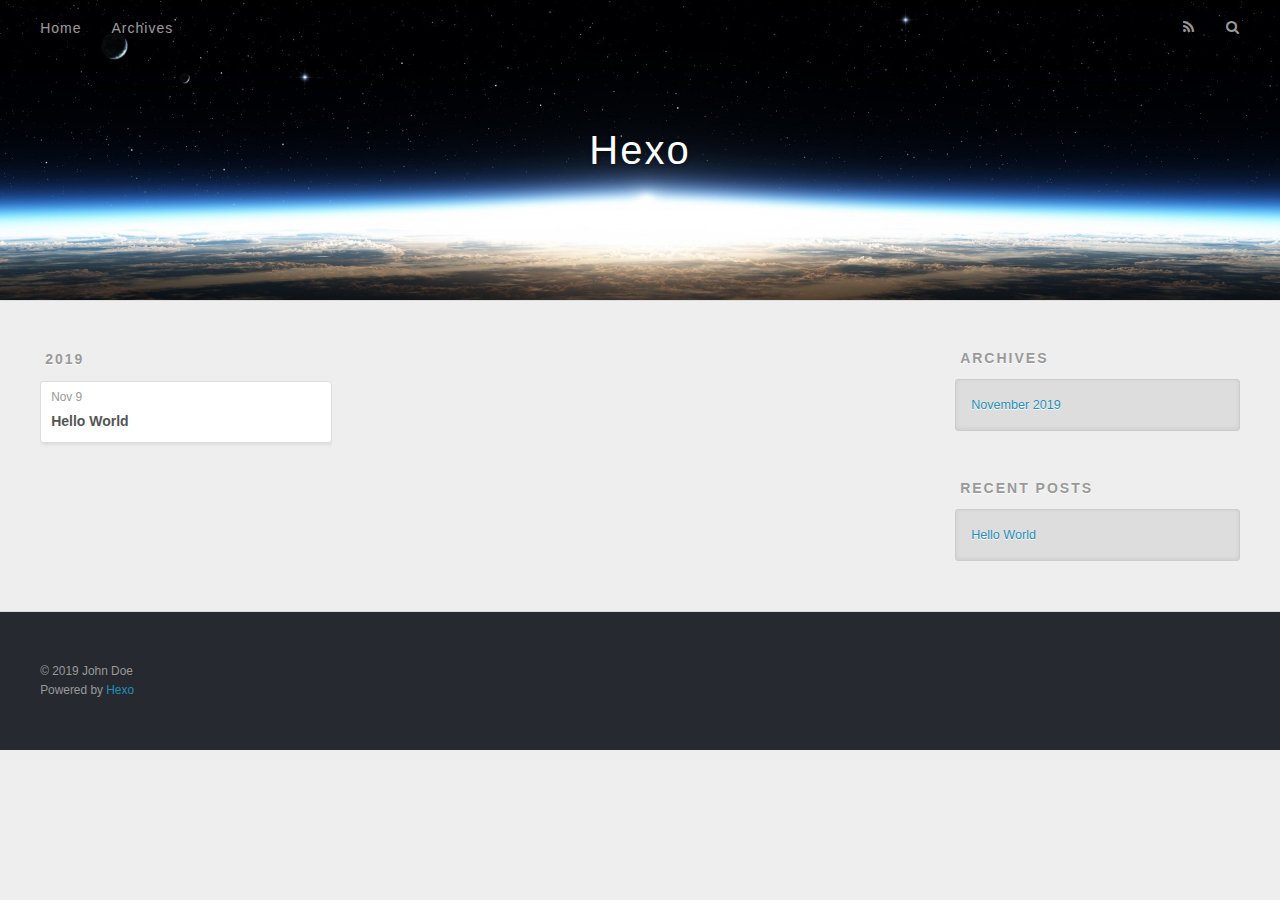
==== archives/index.html @ 05f7bc06 "Site updated: 2019-11-09 18:05:44" ====
<!DOCTYPE html>
<html>
<head>
  <meta charset="utf-8">
  

  
  <title>Archives | Hexo</title>
  <meta name="viewport" content="width=device-width, initial-scale=1, maximum-scale=1">
  <meta property="og:type" content="website">
<meta property="og:title" content="Hexo">
<meta property="og:url" content="http:&#x2F;&#x2F;yoursite.com&#x2F;archives&#x2F;index.html">
<meta property="og:site_name" content="Hexo">
<meta property="og:locale" content="en">
<meta name="twitter:card" content="summary">
  
    <link rel="alternate" href="/atom.xml" title="Hexo" type="application/atom+xml">
  
  
    <link rel="icon" href="/favicon.png">
  
  
    <link href="//fonts.googleapis.com/css?family=Source+Code+Pro" rel="stylesheet" type="text/css">
  
  <link rel="stylesheet" href="/css/style.css">
</head>

<body>
  <div id="container">
    <div id="wrap">
      <header id="header">
  <div id="banner"></div>
  <div id="header-outer" class="outer">
    <div id="header-title" class="inner">
      <h1 id="logo-wrap">
        <a href="/" id="logo">Hexo</a>
      </h1>
      
    </div>
    <div id="header-inner" class="inner">
      <nav id="main-nav">
        <a id="main-nav-toggle" class="nav-icon"></a>
        
          <a class="main-nav-link" href="/">Home</a>
        
          <a class="main-nav-link" href="/archives">Archives</a>
        
      </nav>
      <nav id="sub-nav">
        
          <a id="nav-rss-link" class="nav-icon" href="/atom.xml" title="RSS Feed"></a>
        
        <a id="nav-search-btn" class="nav-icon" title="Search"></a>
      </nav>
      <div id="search-form-wrap">
        <form action="//google.com/search" method="get" accept-charset="UTF-8" class="search-form"><input type="search" name="q" class="search-form-input" placeholder="Search"><button type="submit" class="search-form-submit">&#xF002;</button><input type="hidden" name="sitesearch" value="http://yoursite.com"></form>
      </div>
    </div>
  </div>
</header>
      <div class="outer">
        <section id="main">
  
  
    
    
      
      
      <section class="archives-wrap">
        <div class="archive-year-wrap">
          <a href="/archives/2019" class="archive-year">2019</a>
        </div>
        <div class="archives">
    
    <article class="archive-article archive-type-post">
  <div class="archive-article-inner">
    <header class="archive-article-header">
      <a href="/2019/11/09/hello-world/" class="archive-article-date">
  <time datetime="2019-11-09T09:49:12.282Z" itemprop="datePublished">Nov 9</time>
</a>
      
  
    <h1 itemprop="name">
      <a class="archive-article-title" href="/2019/11/09/hello-world/">Hello World</a>
    </h1>
  

    </header>
  </div>
</article>
  
  
    </div></section>
  


</section>
        
          <aside id="sidebar">
  
    

  
    

  
    
  
    
  <div class="widget-wrap">
    <h3 class="widget-title">Archives</h3>
    <div class="widget">
      <ul class="archive-list"><li class="archive-list-item"><a class="archive-list-link" href="/archives/2019/11/">November 2019</a></li></ul>
    </div>
  </div>


  
    
  <div class="widget-wrap">
    <h3 class="widget-title">Recent Posts</h3>
    <div class="widget">
      <ul>
        
          <li>
            <a href="/2019/11/09/hello-world/">Hello World</a>
          </li>
        
      </ul>
    </div>
  </div>

  
</aside>
        
      </div>
      <footer id="footer">
  
  <div class="outer">
    <div id="footer-info" class="inner">
      &copy; 2019 John Doe<br>
      Powered by <a href="http://hexo.io/" target="_blank">Hexo</a>
    </div>
  </div>
</footer>
    </div>
    <nav id="mobile-nav">
  
    <a href="/" class="mobile-nav-link">Home</a>
  
    <a href="/archives" class="mobile-nav-link">Archives</a>
  
</nav>
    

<script src="//ajax.googleapis.com/ajax/libs/jquery/2.0.3/jquery.min.js"></script>


  <link rel="stylesheet" href="/fancybox/jquery.fancybox.css">
  <script src="/fancybox/jquery.fancybox.pack.js"></script>


<script src="/js/script.js"></script>



  </div>
</body>
</html>
---- css/style.css ----
body {
  width: 100%;
}
body:before,
body:after {
  content: "";
  display: table;
}
body:after {
  clear: both;
}
html,
body,
div,
span,
applet,
object,
iframe,
h1,
h2,
h3,
h4,
h5,
h6,
p,
blockquote,
pre,
a,
abbr,
acronym,
address,
big,
cite,
code,
del,
dfn,
em,
img,
ins,
kbd,
q,
s,
samp,
small,
strike,
strong,
sub,
sup,
tt,
var,
dl,
dt,
dd,
ol,
ul,
li,
fieldset,
form,
label,
legend,
table,
caption,
tbody,
tfoot,
thead,
tr,
th,
td {
  margin: 0;
  padding: 0;
  border: 0;
  outline: 0;
  font-weight: inherit;
  font-style: inherit;
  font-family: inherit;
  font-size: 100%;
  vertical-align: baseline;
}
body {
  line-height: 1;
  color: #000;
  background: #fff;
}
ol,
ul {
  list-style: none;
}
table {
  border-collapse: separate;
  border-spacing: 0;
  vertical-align: middle;
}
caption,
th,
td {
  text-align: left;
  font-weight: normal;
  vertical-align: middle;
}
a img {
  border: none;
}
input,
button {
  margin: 0;
  padding: 0;
}
input::-moz-focus-inner,
button::-moz-focus-inner {
  border: 0;
  padding: 0;
}
@font-face {
  font-family: FontAwesome;
  font-style: normal;
  font-weight: normal;
  src: url("fonts/fontawesome-webfont.eot?v=#4.0.3");
  src: url("fonts/fontawesome-webfont.eot?#iefix&v=#4.0.3") format("embedded-opentype"), url("fonts/fontawesome-webfont.woff?v=#4.0.3") format("woff"), url("fonts/fontawesome-webfont.ttf?v=#4.0.3") format("truetype"), url("fonts/fontawesome-webfont.svg#fontawesomeregular?v=#4.0.3") format("svg");
}
html,
body,
#container {
  height: 100%;
}
body {
  background: #eee;
  font: 14px -apple-system, BlinkMacSystemFont, "Segoe UI", "Roboto", "Oxygen", "Ubuntu", "Cantarell", "Fira Sans", "Droid Sans", "Helvetica Neue", sans-serif;
  -webkit-text-size-adjust: 100%;
}
.outer {
  max-width: 1220px;
  margin: 0 auto;
  padding: 0 20px;
}
.outer:before,
.outer:after {
  content: "";
  display: table;
}
.outer:after {
  clear: both;
}
.inner {
  display: inline;
  float: left;
  width: 98.33333333333333%;
  margin: 0 0.833333333333333%;
}
.left,
.alignleft {
  float: left;
}
.right,
.alignright {
  float: right;
}
.clear {
  clear: both;
}
#container {
  position: relative;
}
.mobile-nav-on {
  overflow: hidden;
}
#wrap {
  height: 100%;
  width: 100%;
  position: absolute;
  top: 0;
  left: 0;
  -webkit-transition: 0.2s ease-out;
  -moz-transition: 0.2s ease-out;
  -ms-transition: 0.2s ease-out;
  transition: 0.2s ease-out;
  z-index: 1;
  background: #eee;
}
.mobile-nav-on #wrap {
  left: 280px;
}
@media screen and (min-width: 768px) {
  #main {
    display: inline;
    float: left;
    width: 73.33333333333333%;
    margin: 0 0.833333333333333%;
  }
}
.article-date,
.article-category-link,
.archive-year,
.widget-title {
  text-decoration: none;
  text-transform: uppercase;
  letter-spacing: 2px;
  color: #999;
  margin-bottom: 1em;
  margin-left: 5px;
  line-height: 1em;
  text-shadow: 0 1px #fff;
  font-weight: bold;
}
.article-inner,
.archive-article-inner {
  background: #fff;
  -webkit-box-shadow: 1px 2px 3px #ddd;
  box-shadow: 1px 2px 3px #ddd;
  border: 1px solid #ddd;
  border-radius: 3px;
}
.article-entry h1,
.widget h1 {
  font-size: 2em;
}
.article-entry h2,
.widget h2 {
  font-size: 1.5em;
}
.article-entry h3,
.widget h3 {
  font-size: 1.3em;
}
.article-entry h4,
.widget h4 {
  font-size: 1.2em;
}
.article-entry h5,
.widget h5 {
  font-size: 1em;
}
.article-entry h6,
.widget h6 {
  font-size: 1em;
  color: #999;
}
.article-entry hr,
.widget hr {
  border: 1px dashed #ddd;
}
.article-entry strong,
.widget strong {
  font-weight: bold;
}
.article-entry em,
.widget em,
.article-entry cite,
.widget cite {
  font-style: italic;
}
.article-entry sup,
.widget sup,
.article-entry sub,
.widget sub {
  font-size: 0.75em;
  line-height: 0;
  position: relative;
  vertical-align: baseline;
}
.article-entry sup,
.widget sup {
  top: -0.5em;
}
.article-entry sub,
.widget sub {
  bottom: -0.2em;
}
.article-entry small,
.widget small {
  font-size: 0.85em;
}
.article-entry acronym,
.widget acronym,
.article-entry abbr,
.widget abbr {
  border-bottom: 1px dotted;
}
.article-entry ul,
.widget ul,
.article-entry ol,
.widget ol,
.article-entry dl,
.widget dl {
  margin: 0 20px;
  line-height: 1.6em;
}
.article-entry ul ul,
.widget ul ul,
.article-entry ol ul,
.widget ol ul,
.article-entry ul ol,
.widget ul ol,
.article-entry ol ol,
.widget ol ol {
  margin-top: 0;
  margin-bottom: 0;
}
.article-entry ul,
.widget ul {
  list-style: disc;
}
.article-entry ol,
.widget ol {
  list-style: decimal;
}
.article-entry dt,
.widget dt {
  font-weight: bold;
}
#header {
  height: 300px;
  position: relative;
  border-bottom: 1px solid #ddd;
}
#header:before,
#header:after {
  content: "";
  position: absolute;
  left: 0;
  right: 0;
  height: 40px;
}
#header:before {
  top: 0;
  background: -webkit-linear-gradient(rgba(0,0,0,0.2), transparent);
  background: -moz-linear-gradient(rgba(0,0,0,0.2), transparent);
  background: -ms-linear-gradient(rgba(0,0,0,0.2), transparent);
  background: linear-gradient(rgba(0,0,0,0.2), transparent);
}
#header:after {
  bottom: 0;
  background: -webkit-linear-gradient(transparent, rgba(0,0,0,0.2));
  background: -moz-linear-gradient(transparent, rgba(0,0,0,0.2));
  background: -ms-linear-gradient(transparent, rgba(0,0,0,0.2));
  background: linear-gradient(transparent, rgba(0,0,0,0.2));
}
#header-outer {
  height: 100%;
  position: relative;
}
#header-inner {
  position: relative;
  overflow: hidden;
}
#banner {
  position: absolute;
  top: 0;
  left: 0;
  width: 100%;
  height: 100%;
  background: url("images/banner.jpg") center #000;
  -webkit-background-size: cover;
  -moz-background-size: cover;
  background-size: cover;
  z-index: -1;
}
#header-title {
  text-align: center;
  height: 40px;
  position: absolute;
  top: 50%;
  left: 0;
  margin-top: -20px;
}
#logo,
#subtitle {
  text-decoration: none;
  color: #fff;
  font-weight: 300;
  text-shadow: 0 1px 4px rgba(0,0,0,0.3);
}
#logo {
  font-size: 40px;
  line-height: 40px;
  letter-spacing: 2px;
}
#subtitle {
  font-size: 16px;
  line-height: 16px;
  letter-spacing: 1px;
}
#subtitle-wrap {
  margin-top: 16px;
}
#main-nav {
  float: left;
  margin-left: -15px;
}
.nav-icon,
.main-nav-link {
  float: left;
  color: #fff;
  opacity: 0.6;
  text-decoration: none;
  text-shadow: 0 1px rgba(0,0,0,0.2);
  -webkit-transition: opacity 0.2s;
  -moz-transition: opacity 0.2s;
  -ms-transition: opacity 0.2s;
  transition: opacity 0.2s;
  display: block;
  padding: 20px 15px;
}
.nav-icon:hover,
.main-nav-link:hover {
  opacity: 1;
}
.nav-icon {
  font-family: FontAwesome;
  text-align: center;
  font-size: 14px;
  width: 14px;
  height: 14px;
  padding: 20px 15px;
  position: relative;
  cursor: pointer;
}
.main-nav-link {
  font-weight: 300;
  letter-spacing: 1px;
}
@media screen and (max-width: 479px) {
  .main-nav-link {
    display: none;
  }
}
#main-nav-toggle {
  display: none;
}
#main-nav-toggle:before {
  content: "\f0c9";
}
@media screen and (max-width: 479px) {
  #main-nav-toggle {
    display: block;
  }
}
#sub-nav {
  float: right;
  margin-right: -15px;
}
#nav-rss-link:before {
  content: "\f09e";
}
#nav-search-btn:before {
  content: "\f002";
}
#search-form-wrap {
  position: absolute;
  top: 15px;
  width: 150px;
  height: 30px;
  right: -150px;
  opacity: 0;
  -webkit-transition: 0.2s ease-out;
  -moz-transition: 0.2s ease-out;
  -ms-transition: 0.2s ease-out;
  transition: 0.2s ease-out;
}
#search-form-wrap.on {
  opacity: 1;
  right: 0;
}
@media screen and (max-width: 479px) {
  #search-form-wrap {
    width: 100%;
    right: -100%;
  }
}
.search-form {
  position: absolute;
  top: 0;
  left: 0;
  right: 0;
  background: #fff;
  padding: 5px 15px;
  border-radius: 15px;
  -webkit-box-shadow: 0 0 10px rgba(0,0,0,0.3);
  box-shadow: 0 0 10px rgba(0,0,0,0.3);
}
.search-form-input {
  border: none;
  background: none;
  color: #555;
  width: 100%;
  font: 13px -apple-system, BlinkMacSystemFont, "Segoe UI", "Roboto", "Oxygen", "Ubuntu", "Cantarell", "Fira Sans", "Droid Sans", "Helvetica Neue", sans-serif;
  outline: none;
}
.search-form-input::-webkit-search-results-decoration,
.search-form-input::-webkit-search-cancel-button {
  -webkit-appearance: none;
}
.search-form-submit {
  position: absolute;
  top: 50%;
  right: 10px;
  margin-top: -7px;
  font: 13px FontAwesome;
  border: none;
  background: none;
  color: #bbb;
  cursor: pointer;
}
.search-form-submit:hover,
.search-form-submit:focus {
  color: #777;
}
.article {
  margin: 50px 0;
}
.article-inner {
  overflow: hidden;
}
.article-meta:before,
.article-meta:after {
  content: "";
  display: table;
}
.article-meta:after {
  clear: both;
}
.article-date {
  float: left;
}
.article-category {
  float: left;
  line-height: 1em;
  color: #ccc;
  text-shadow: 0 1px #fff;
  margin-left: 8px;
}
.article-category:before {
  content: "\2022";
}
.article-category-link {
  margin: 0 12px 1em;
}
.article-header {
  padding: 20px 20px 0;
}
.article-title {
  text-decoration: none;
  font-size: 2em;
  font-weight: bold;
  color: #555;
  line-height: 1.1em;
  -webkit-transition: color 0.2s;
  -moz-transition: color 0.2s;
  -ms-transition: color 0.2s;
  transition: color 0.2s;
}
a.article-title:hover {
  color: #258fb8;
}
.article-entry {
  color: #555;
  padding: 0 20px;
}
.article-entry:before,
.article-entry:after {
  content: "";
  display: table;
}
.article-entry:after {
  clear: both;
}
.article-entry p,
.article-entry table {
  line-height: 1.6em;
  margin: 1.6em 0;
}
.article-entry h1,
.article-entry h2,
.article-entry h3,
.article-entry h4,
.article-entry h5,
.article-entry h6 {
  font-weight: bold;
}
.article-entry h1,
.article-entry h2,
.article-entry h3,
.article-entry h4,
.article-entry h5,
.article-entry h6 {
  line-height: 1.1em;
  margin: 1.1em 0;
}
.article-entry a {
  color: #258fb8;
  text-decoration: none;
}
.article-entry a:hover {
  text-decoration: underline;
}
.article-entry ul,
.article-entry ol,
.article-entry dl {
  margin-top: 1.6em;
  margin-bottom: 1.6em;
}
.article-entry img,
.article-entry video {
  max-width: 100%;
  height: auto;
  display: block;
  margin: auto;
}
.article-entry iframe {
  border: none;
}
.article-entry table {
  width: 100%;
  border-collapse: collapse;
  border-spacing: 0;
}
.article-entry th {
  font-weight: bold;
  border-bottom: 3px solid #ddd;
  padding-bottom: 0.5em;
}
.article-entry td {
  border-bottom: 1px solid #ddd;
  padding: 10px 0;
}
.article-entry blockquote {
  font-family: Georgia, "Times New Roman", serif;
  font-size: 1.4em;
  margin: 1.6em 20px;
  text-align: center;
}
.article-entry blockquote footer {
  font-size: 14px;
  margin: 1.6em 0;
  font-family: -apple-system, BlinkMacSystemFont, "Segoe UI", "Roboto", "Oxygen", "Ubuntu", "Cantarell", "Fira Sans", "Droid Sans", "Helvetica Neue", sans-serif;
}
.article-entry blockquote footer cite:before {
  content: "—";
  padding: 0 0.5em;
}
.article-entry .pullquote {
  text-align: left;
  width: 45%;
  margin: 0;
}
.article-entry .pullquote.left {
  margin-left: 0.5em;
  margin-right: 1em;
}
.article-entry .pullquote.right {
  margin-right: 0.5em;
  margin-left: 1em;
}
.article-entry .caption {
  color: #999;
  display: block;
  font-size: 0.9em;
  margin-top: 0.5em;
  position: relative;
  text-align: center;
}
.article-entry .video-container {
  position: relative;
  padding-top: 56.25%;
  height: 0;
  overflow: hidden;
}
.article-entry .video-container iframe,
.article-entry .video-container object,
.article-entry .video-container embed {
  position: absolute;
  top: 0;
  left: 0;
  width: 100%;
  height: 100%;
  margin-top: 0;
}
.article-more-link a {
  display: inline-block;
  line-height: 1em;
  padding: 6px 15px;
  border-radius: 15px;
  background: #eee;
  color: #999;
  text-shadow: 0 1px #fff;
  text-decoration: none;
}
.article-more-link a:hover {
  background: #258fb8;
  color: #fff;
  text-decoration: none;
  text-shadow: 0 1px #1e7293;
}
.article-footer {
  font-size: 0.85em;
  line-height: 1.6em;
  border-top: 1px solid #ddd;
  padding-top: 1.6em;
  margin: 0 20px 20px;
}
.article-footer:before,
.article-footer:after {
  content: "";
  display: table;
}
.article-footer:after {
  clear: both;
}
.article-footer a {
  color: #999;
  text-decoration: none;
}
.article-footer a:hover {
  color: #555;
}
.article-tag-list-item {
  float: left;
  margin-right: 10px;
}
.article-tag-list-link:before {
  content: "#";
}
.article-comment-link {
  float: right;
}
.article-comment-link:before {
  content: "\f075";
  font-family: FontAwesome;
  padding-right: 8px;
}
.article-share-link {
  cursor: pointer;
  float: right;
  margin-left: 20px;
}
.article-share-link:before {
  content: "\f064";
  font-family: FontAwesome;
  padding-right: 6px;
}
#article-nav {
  position: relative;
}
#article-nav:before,
#article-nav:after {
  content: "";
  display: table;
}
#article-nav:after {
  clear: both;
}
@media screen and (min-width: 768px) {
  #article-nav {
    margin: 50px 0;
  }
  #article-nav:before {
    width: 8px;
    height: 8px;
    position: absolute;
    top: 50%;
    left: 50%;
    margin-top: -4px;
    margin-left: -4px;
    content: "";
    border-radius: 50%;
    background: #ddd;
    -webkit-box-shadow: 0 1px 2px #fff;
    box-shadow: 0 1px 2px #fff;
  }
}
.article-nav-link-wrap {
  text-decoration: none;
  text-shadow: 0 1px #fff;
  color: #999;
  -webkit-box-sizing: border-box;
  -moz-box-sizing: border-box;
  box-sizing: border-box;
  margin-top: 50px;
  text-align: center;
  display: block;
}
.article-nav-link-wrap:hover {
  color: #555;
}
@media screen and (min-width: 768px) {
  .article-nav-link-wrap {
    width: 50%;
    margin-top: 0;
  }
}
@media screen and (min-width: 768px) {
  #article-nav-newer {
    float: left;
    text-align: right;
    padding-right: 20px;
  }
}
@media screen and (min-width: 768px) {
  #article-nav-older {
    float: right;
    text-align: left;
    padding-left: 20px;
  }
}
.article-nav-caption {
  text-transform: uppercase;
  letter-spacing: 2px;
  color: #ddd;
  line-height: 1em;
  font-weight: bold;
}
#article-nav-newer .article-nav-caption {
  margin-right: -2px;
}
.article-nav-title {
  font-size: 0.85em;
  line-height: 1.6em;
  margin-top: 0.5em;
}
.article-share-box {
  position: absolute;
  display: none;
  background: #fff;
  -webkit-box-shadow: 1px 2px 10px rgba(0,0,0,0.2);
  box-shadow: 1px 2px 10px rgba(0,0,0,0.2);
  border-radius: 3px;
  margin-left: -145px;
  overflow: hidden;
  z-index: 1;
}
.article-share-box.on {
  display: block;
}
.article-share-input {
  width: 100%;
  background: none;
  -webkit-box-sizing: border-box;
  -moz-box-sizing: border-box;
  box-sizing: border-box;
  font: 14px -apple-system, BlinkMacSystemFont, "Segoe UI", "Roboto", "Oxygen", "Ubuntu", "Cantarell", "Fira Sans", "Droid Sans", "Helvetica Neue", sans-serif;
  padding: 0 15px;
  color: #555;
  outline: none;
  border: 1px solid #ddd;
  border-radius: 3px 3px 0 0;
  height: 36px;
  line-height: 36px;
}
.article-share-links {
  background: #eee;
}
.article-share-links:before,
.article-share-links:after {
  content: "";
  display: table;
}
.article-share-links:after {
  clear: both;
}
.article-share-twitter,
.article-share-facebook,
.article-share-pinterest,
.article-share-google {
  width: 50px;
  height: 36px;
  display: block;
  float: left;
  position: relative;
  color: #999;
  text-shadow: 0 1px #fff;
}
.article-share-twitter:before,
.article-share-facebook:before,
.article-share-pinterest:before,
.article-share-google:before {
  font-size: 20px;
  font-family: FontAwesome;
  width: 20px;
  height: 20px;
  position: absolute;
  top: 50%;
  left: 50%;
  margin-top: -10px;
  margin-left: -10px;
  text-align: center;
}
.article-share-twitter:hover,
.article-share-facebook:hover,
.article-share-pinterest:hover,
.article-share-google:hover {
  color: #fff;
}
.article-share-twitter:before {
  content: "\f099";
}
.article-share-twitter:hover {
  background: #00aced;
  text-shadow: 0 1px #008abe;
}
.article-share-facebook:before {
  content: "\f09a";
}
.article-share-facebook:hover {
  background: #3b5998;
  text-shadow: 0 1px #2f477a;
}
.article-share-pinterest:before {
  content: "\f0d2";
}
.article-share-pinterest:hover {
  background: #cb2027;
  text-shadow: 0 1px #a21a1f;
}
.article-share-google:before {
  content: "\f0d5";
}
.article-share-google:hover {
  background: #dd4b39;
  text-shadow: 0 1px #be3221;
}
.article-gallery {
  background: #000;
  position: relative;
}
.article-gallery-photos {
  position: relative;
  overflow: hidden;
}
.article-gallery-img {
  display: none;
  max-width: 100%;
}
.article-gallery-img:first-child {
  display: block;
}
.article-gallery-img.loaded {
  position: absolute;
  display: block;
}
.article-gallery-img img {
  display: block;
  max-width: 100%;
  margin: 0 auto;
}
#comments {
  background: #fff;
  -webkit-box-shadow: 1px 2px 3px #ddd;
  box-shadow: 1px 2px 3px #ddd;
  padding: 20px;
  border: 1px solid #ddd;
  border-radius: 3px;
  margin: 50px 0;
}
#comments a {
  color: #258fb8;
}
.archives-wrap {
  margin: 50px 0;
}
.archives:before,
.archives:after {
  content: "";
  display: table;
}
.archives:after {
  clear: both;
}
.archive-year-wrap {
  margin-bottom: 1em;
}
.archives {
  -webkit-column-gap: 10px;
  -moz-column-gap: 10px;
  column-gap: 10px;
}
@media screen and (min-width: 480px) and (max-width: 767px) {
  .archives {
    -webkit-column-count: 2;
    -moz-column-count: 2;
    column-count: 2;
  }
}
@media screen and (min-width: 768px) {
  .archives {
    -webkit-column-count: 3;
    -moz-column-count: 3;
    column-count: 3;
  }
}
.archive-article {
  -webkit-column-break-inside: avoid;
  page-break-inside: avoid;
  overflow: hidden;
  break-inside: avoid-column;
}
.archive-article-inner {
  padding: 10px;
  margin-bottom: 15px;
}
.archive-article-title {
  text-decoration: none;
  font-weight: bold;
  color: #555;
  -webkit-transition: color 0.2s;
  -moz-transition: color 0.2s;
  -ms-transition: color 0.2s;
  transition: color 0.2s;
  line-height: 1.6em;
}
.archive-article-title:hover {
  color: #258fb8;
}
.archive-article-footer {
  margin-top: 1em;
}
.archive-article-date {
  color: #999;
  text-decoration: none;
  font-size: 0.85em;
  line-height: 1em;
  margin-bottom: 0.5em;
  display: block;
}
#page-nav {
  margin: 50px auto;
  background: #fff;
  -webkit-box-shadow: 1px 2px 3px #ddd;
  box-shadow: 1px 2px 3px #ddd;
  border: 1px solid #ddd;
  border-radius: 3px;
  text-align: center;
  color: #999;
  overflow: hidden;
}
#page-nav:before,
#page-nav:after {
  content: "";
  display: table;
}
#page-nav:after {
  clear: both;
}
#page-nav a,
#page-nav span {
  padding: 10px 20px;
  line-height: 1;
  height: 2ex;
}
#page-nav a {
  color: #999;
  text-decoration: none;
}
#page-nav a:hover {
  background: #999;
  color: #fff;
}
#page-nav .prev {
  float: left;
}
#page-nav .next {
  float: right;
}
#page-nav .page-number {
  display: inline-block;
}
@media screen and (max-width: 479px) {
  #page-nav .page-number {
    display: none;
  }
}
#page-nav .current {
  color: #555;
  font-weight: bold;
}
#page-nav .space {
  color: #ddd;
}
#footer {
  background: #262a30;
  padding: 50px 0;
  border-top: 1px solid #ddd;
  color: #999;
}
#footer a {
  color: #258fb8;
  text-decoration: none;
}
#footer a:hover {
  text-decoration: underline;
}
#footer-info {
  line-height: 1.6em;
  font-size: 0.85em;
}
.article-entry pre,
.article-entry .highlight {
  background: #2d2d2d;
  margin: 0 -20px;
  padding: 15px 20px;
  border-style: solid;
  border-color: #ddd;
  border-width: 1px 0;
  overflow: auto;
  color: #ccc;
  line-height: 22.400000000000002px;
}
.article-entry .highlight .gutter pre,
.article-entry .gist .gist-file .gist-data .line-numbers {
  color: #666;
  font-size: 0.85em;
}
.article-entry pre,
.article-entry code {
  font-family: "Source Code Pro", Consolas, Monaco, Menlo, Consolas, monospace;
}
.article-entry code {
  background: #eee;
  text-shadow: 0 1px #fff;
  padding: 0 0.3em;
}
.article-entry pre code {
  background: none;
  text-shadow: none;
  padding: 0;
}
.article-entry .highlight pre {
  border: none;
  margin: 0;
  padding: 0;
}
.article-entry .highlight table {
  margin: 0;
  width: auto;
}
.article-entry .highlight td {
  border: none;
  padding: 0;
}
.article-entry .highlight figcaption {
  font-size: 0.85em;
  color: #999;
  line-height: 1em;
  margin-bottom: 1em;
}
.article-entry .highlight figcaption:before,
.article-entry .highlight figcaption:after {
  content: "";
  display: table;
}
.article-entry .highlight figcaption:after {
  clear: both;
}
.article-entry .highlight figcaption a {
  float: right;
}
.article-entry .highlight .gutter pre {
  text-align: right;
  padding-right: 20px;
}
.article-entry .highlight .line {
  height: 22.400000000000002px;
}
.article-entry .highlight .line.marked {
  background: #515151;
}
.article-entry .gist {
  margin: 0 -20px;
  border-style: solid;
  border-color: #ddd;
  border-width: 1px 0;
  background: #2d2d2d;
  padding: 15px 20px 15px 0;
}
.article-entry .gist .gist-file {
  border: none;
  font-family: "Source Code Pro", Consolas, Monaco, Menlo, Consolas, monospace;
  margin: 0;
}
.article-entry .gist .gist-file .gist-data {
  background: none;
  border: none;
}
.article-entry .gist .gist-file .gist-data .line-numbers {
  background: none;
  border: none;
  padding: 0 20px 0 0;
}
.article-entry .gist .gist-file .gist-data .line-data {
  padding: 0 !important;
}
.article-entry .gist .gist-file .highlight {
  margin: 0;
  padding: 0;
  border: none;
}
.article-entry .gist .gist-file .gist-meta {
  background: #2d2d2d;
  color: #999;
  font: 0.85em -apple-system, BlinkMacSystemFont, "Segoe UI", "Roboto", "Oxygen", "Ubuntu", "Cantarell", "Fira Sans", "Droid Sans", "Helvetica Neue", sans-serif;
  text-shadow: 0 0;
  padding: 0;
  margin-top: 1em;
  margin-left: 20px;
}
.article-entry .gist .gist-file .gist-meta a {
  color: #258fb8;
  font-weight: normal;
}
.article-entry .gist .gist-file .gist-meta a:hover {
  text-decoration: underline;
}
pre .comment,
pre .title {
  color: #999;
}
pre .variable,
pre .attribute,
pre .tag,
pre .regexp,
pre .ruby .constant,
pre .xml .tag .title,
pre .xml .pi,
pre .xml .doctype,
pre .html .doctype,
pre .css .id,
pre .css .class,
pre .css .pseudo {
  color: #f2777a;
}
pre .number,
pre .preprocessor,
pre .built_in,
pre .literal,
pre .params,
pre .constant {
  color: #f99157;
}
pre .class,
pre .ruby .class .title,
pre .css .rules .attribute {
  color: #9c9;
}
pre .string,
pre .value,
pre .inheritance,
pre .header,
pre .ruby .symbol,
pre .xml .cdata {
  color: #9c9;
}
pre .css .hexcolor {
  color: #6cc;
}
pre .function,
pre .python .decorator,
pre .python .title,
pre .ruby .function .title,
pre .ruby .title .keyword,
pre .perl .sub,
pre .javascript .title,
pre .coffeescript .title {
  color: #69c;
}
pre .keyword,
pre .javascript .function {
  color: #c9c;
}
@media screen and (max-width: 479px) {
  #mobile-nav {
    position: absolute;
    top: 0;
    left: 0;
    width: 280px;
    height: 100%;
    background: #191919;
    border-right: 1px solid #fff;
  }
}
@media screen and (max-width: 479px) {
  .mobile-nav-link {
    display: block;
    color: #999;
    text-decoration: none;
    padding: 15px 20px;
    font-weight: bold;
  }
  .mobile-nav-link:hover {
    color: #fff;
  }
}
@media screen and (min-width: 768px) {
  #sidebar {
    display: inline;
    float: left;
    width: 23.333333333333332%;
    margin: 0 0.833333333333333%;
  }
}
.widget-wrap {
  margin: 50px 0;
}
.widget {
  color: #777;
  text-shadow: 0 1px #fff;
  background: #ddd;
  -webkit-box-shadow: 0 -1px 4px #ccc inset;
  box-shadow: 0 -1px 4px #ccc inset;
  border: 1px solid #ccc;
  padding: 15px;
  border-radius: 3px;
}
.widget a {
  color: #258fb8;
  text-decoration: none;
}
.widget a:hover {
  text-decoration: underline;
}
.widget ul ul,
.widget ol ul,
.widget dl ul,
.widget ul ol,
.widget ol ol,
.widget dl ol,
.widget ul dl,
.widget ol dl,
.widget dl dl {
  margin-left: 15px;
  list-style: disc;
}
.widget {
  line-height: 1.6em;
  word-wrap: break-word;
  font-size: 0.9em;
}
.widget ul,
.widget ol {
  list-style: none;
  margin: 0;
}
.widget ul ul,
.widget ol ul,
.widget ul ol,
.widget ol ol {
  margin: 0 20px;
}
.widget ul ul,
.widget ol ul {
  list-style: disc;
}
.widget ul ol,
.widget ol ol {
  list-style: decimal;
}
.category-list-count,
.tag-list-count,
.archive-list-count {
  padding-left: 5px;
  color: #999;
  font-size: 0.85em;
}
.category-list-count:before,
.tag-list-count:before,
.archive-list-count:before {
  content: "(";
}
.category-list-count:after,
.tag-list-count:after,
.archive-list-count:after {
  content: ")";
}
.tagcloud a {
  margin-right: 5px;
  display: inline-block;
}
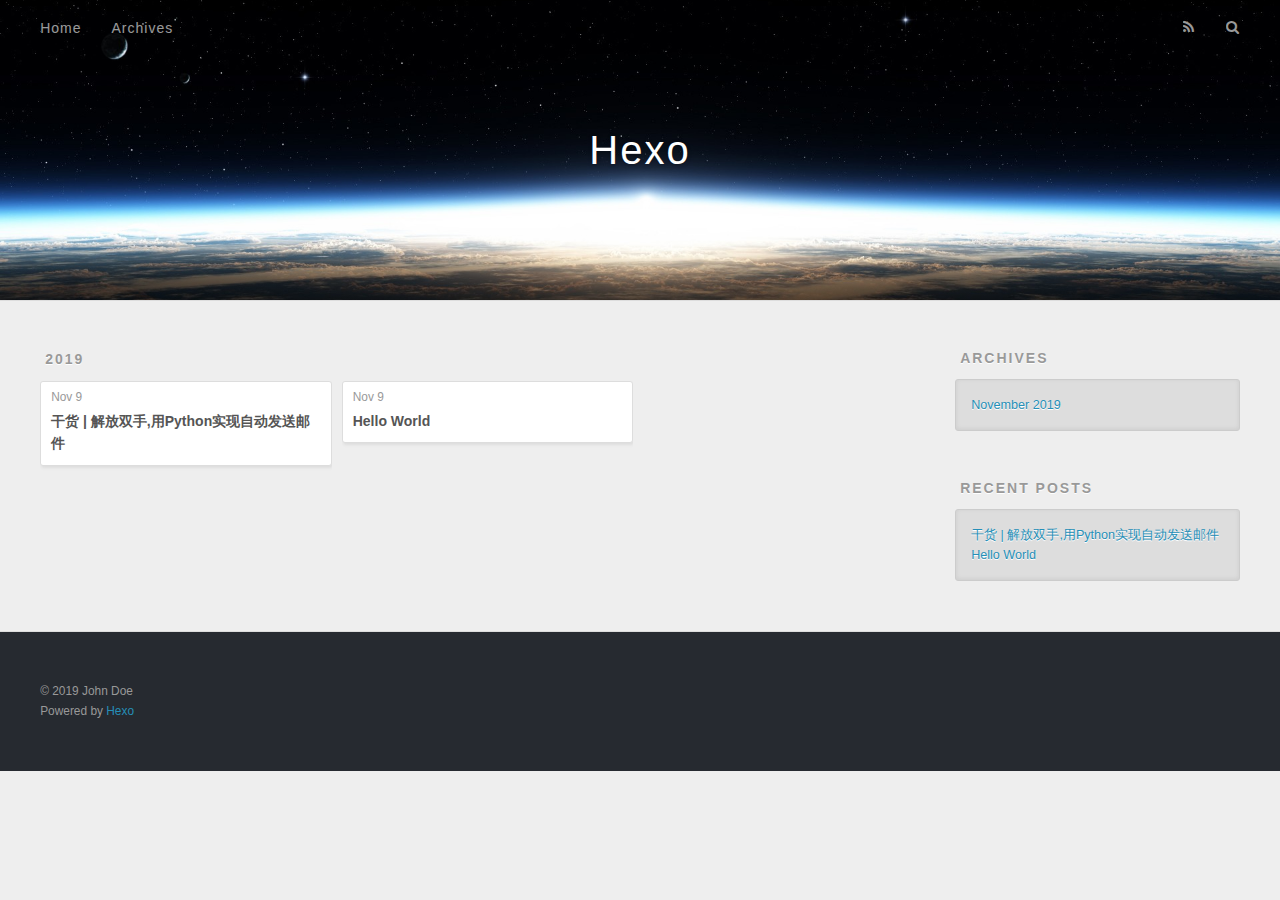
==== commit 3612f137: "Site updated: 2019-11-09 18:08:20" ====
--- a/archives/index.html
+++ b/archives/index.html
@@ -75,6 +75,25 @@
     <article class="archive-article archive-type-post">
   <div class="archive-article-inner">
     <header class="archive-article-header">
+      <a href="/2019/11/09/%E5%B9%B2%E8%B4%A7-%E8%A7%A3%E6%94%BE%E5%8F%8C%E6%89%8B-%E7%94%A8Python%E5%AE%9E%E7%8E%B0%E8%87%AA%E5%8A%A8%E5%8F%91%E9%80%81%E9%82%AE%E4%BB%B6/" class="archive-article-date">
+  <time datetime="2019-11-09T10:07:30.000Z" itemprop="datePublished">Nov 9</time>
+</a>
+      
+  
+    <h1 itemprop="name">
+      <a class="archive-article-title" href="/2019/11/09/%E5%B9%B2%E8%B4%A7-%E8%A7%A3%E6%94%BE%E5%8F%8C%E6%89%8B-%E7%94%A8Python%E5%AE%9E%E7%8E%B0%E8%87%AA%E5%8A%A8%E5%8F%91%E9%80%81%E9%82%AE%E4%BB%B6/">干货 | 解放双手,用Python实现自动发送邮件</a>
+    </h1>
+  
+
+    </header>
+  </div>
+</article>
+  
+    
+    
+    <article class="archive-article archive-type-post">
+  <div class="archive-article-inner">
+    <header class="archive-article-header">
       <a href="/2019/11/09/hello-world/" class="archive-article-date">
   <time datetime="2019-11-09T09:49:12.282Z" itemprop="datePublished">Nov 9</time>
 </a>
@@ -123,6 +142,10 @@
       <ul>
         
           <li>
+            <a href="/2019/11/09/%E5%B9%B2%E8%B4%A7-%E8%A7%A3%E6%94%BE%E5%8F%8C%E6%89%8B-%E7%94%A8Python%E5%AE%9E%E7%8E%B0%E8%87%AA%E5%8A%A8%E5%8F%91%E9%80%81%E9%82%AE%E4%BB%B6/">干货 | 解放双手,用Python实现自动发送邮件</a>
+          </li>
+        
+          <li>
             <a href="/2019/11/09/hello-world/">Hello World</a>
           </li>
         
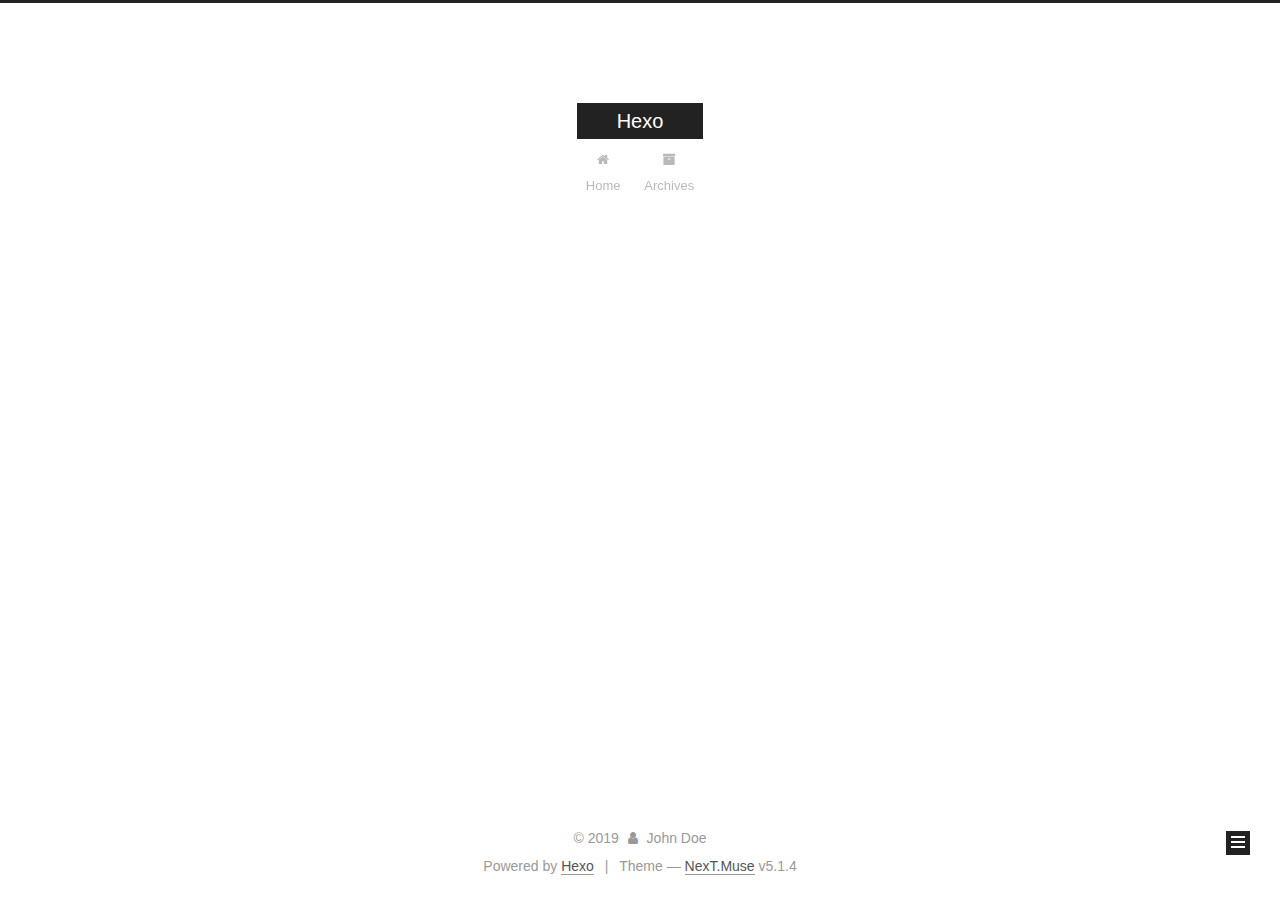
==== commit 31c291f6: "Site updated: 2019-11-09 18:18:52" ====
--- a/archives/index.html
+++ b/archives/index.html
@@ -1,192 +1,587 @@
 <!DOCTYPE html>
-<html>
+
+
+
+  
+
+
+<html class="theme-next muse use-motion" lang="en">
 <head>
-  <meta charset="utf-8">
-  
-
-  
-  <title>Archives | Hexo</title>
-  <meta name="viewport" content="width=device-width, initial-scale=1, maximum-scale=1">
-  <meta property="og:type" content="website">
+  <meta charset="UTF-8"/>
+<meta http-equiv="X-UA-Compatible" content="IE=edge" />
+<meta name="viewport" content="width=device-width, initial-scale=1, maximum-scale=1"/>
+<meta name="theme-color" content="#222">
+
+
+
+
+
+
+
+
+
+<meta http-equiv="Cache-Control" content="no-transform" />
+<meta http-equiv="Cache-Control" content="no-siteapp" />
+
+
+
+
+
+
+
+
+
+
+
+
+
+
+
+
+  
+  
+  <link href="/lib/fancybox/source/jquery.fancybox.css?v=2.1.5" rel="stylesheet" type="text/css" />
+
+
+
+
+
+
+
+<link href="/lib/font-awesome/css/font-awesome.min.css?v=4.6.2" rel="stylesheet" type="text/css" />
+
+<link href="/css/main.css?v=5.1.4" rel="stylesheet" type="text/css" />
+
+
+  <link rel="apple-touch-icon" sizes="180x180" href="/images/apple-touch-icon-next.png?v=5.1.4">
+
+
+  <link rel="icon" type="image/png" sizes="32x32" href="/images/favicon-32x32-next.png?v=5.1.4">
+
+
+  <link rel="icon" type="image/png" sizes="16x16" href="/images/favicon-16x16-next.png?v=5.1.4">
+
+
+  <link rel="mask-icon" href="/images/logo.svg?v=5.1.4" color="#222">
+
+
+
+
+
+  <meta name="keywords" content="Hexo, NexT" />
+
+
+
+
+
+
+
+
+
+
+<meta property="og:type" content="website">
 <meta property="og:title" content="Hexo">
 <meta property="og:url" content="http:&#x2F;&#x2F;yoursite.com&#x2F;archives&#x2F;index.html">
 <meta property="og:site_name" content="Hexo">
 <meta property="og:locale" content="en">
 <meta name="twitter:card" content="summary">
-  
-    <link rel="alternate" href="/atom.xml" title="Hexo" type="application/atom+xml">
-  
-  
-    <link rel="icon" href="/favicon.png">
-  
-  
-    <link href="//fonts.googleapis.com/css?family=Source+Code+Pro" rel="stylesheet" type="text/css">
-  
-  <link rel="stylesheet" href="/css/style.css">
+
+
+
+<script type="text/javascript" id="hexo.configurations">
+  var NexT = window.NexT || {};
+  var CONFIG = {
+    root: '/',
+    scheme: 'Muse',
+    version: '5.1.4',
+    sidebar: {"position":"left","display":"post","offset":12,"b2t":false,"scrollpercent":false,"onmobile":false},
+    fancybox: true,
+    tabs: true,
+    motion: {"enable":true,"async":false,"transition":{"post_block":"fadeIn","post_header":"slideDownIn","post_body":"slideDownIn","coll_header":"slideLeftIn","sidebar":"slideUpIn"}},
+    duoshuo: {
+      userId: '0',
+      author: 'Author'
+    },
+    algolia: {
+      applicationID: '',
+      apiKey: '',
+      indexName: '',
+      hits: {"per_page":10},
+      labels: {"input_placeholder":"Search for Posts","hits_empty":"We didn't find any results for the search: ${query}","hits_stats":"${hits} results found in ${time} ms"}
+    }
+  };
+</script>
+
+
+
+  <link rel="canonical" href="http://yoursite.com/archives/"/>
+
+
+
+
+
+  <title>Archive | Hexo</title>
+  
+
+
+
+
+
+
+
+
 </head>
 
-<body>
-  <div id="container">
-    <div id="wrap">
-      <header id="header">
-  <div id="banner"></div>
-  <div id="header-outer" class="outer">
-    <div id="header-title" class="inner">
-      <h1 id="logo-wrap">
-        <a href="/" id="logo">Hexo</a>
-      </h1>
-      
+<body itemscope itemtype="http://schema.org/WebPage" lang="en">
+
+  
+  
+    
+  
+
+  <div class="container sidebar-position-left page-archive">
+    <div class="headband"></div>
+
+    <header id="header" class="header" itemscope itemtype="http://schema.org/WPHeader">
+      <div class="header-inner"><div class="site-brand-wrapper">
+  <div class="site-meta ">
+    
+
+    <div class="custom-logo-site-title">
+      <a href="/"  class="brand" rel="start">
+        <span class="logo-line-before"><i></i></span>
+        <span class="site-title">Hexo</span>
+        <span class="logo-line-after"><i></i></span>
+      </a>
     </div>
-    <div id="header-inner" class="inner">
-      <nav id="main-nav">
-        <a id="main-nav-toggle" class="nav-icon"></a>
-        
-          <a class="main-nav-link" href="/">Home</a>
-        
-          <a class="main-nav-link" href="/archives">Archives</a>
-        
-      </nav>
-      <nav id="sub-nav">
-        
-          <a id="nav-rss-link" class="nav-icon" href="/atom.xml" title="RSS Feed"></a>
-        
-        <a id="nav-search-btn" class="nav-icon" title="Search"></a>
-      </nav>
-      <div id="search-form-wrap">
-        <form action="//google.com/search" method="get" accept-charset="UTF-8" class="search-form"><input type="search" name="q" class="search-form-input" placeholder="Search"><button type="submit" class="search-form-submit">&#xF002;</button><input type="hidden" name="sitesearch" value="http://yoursite.com"></form>
+      
+        <p class="site-subtitle"></p>
+      
+  </div>
+
+  <div class="site-nav-toggle">
+    <button>
+      <span class="btn-bar"></span>
+      <span class="btn-bar"></span>
+      <span class="btn-bar"></span>
+    </button>
+  </div>
+</div>
+
+<nav class="site-nav">
+  
+
+  
+    <ul id="menu" class="menu">
+      
+        
+        <li class="menu-item menu-item-home">
+          <a href="/%20" rel="section">
+            
+              <i class="menu-item-icon fa fa-fw fa-home"></i> <br />
+            
+            Home
+          </a>
+        </li>
+      
+        
+        <li class="menu-item menu-item-archives">
+          <a href="/archives/%20" rel="section">
+            
+              <i class="menu-item-icon fa fa-fw fa-archive"></i> <br />
+            
+            Archives
+          </a>
+        </li>
+      
+
+      
+    </ul>
+  
+
+  
+</nav>
+
+
+
+ </div>
+    </header>
+
+    <main id="main" class="main">
+      <div class="main-inner">
+        <div class="content-wrap">
+          <div id="content" class="content">
+            
+
+  
+  
+  
+  <div class="post-block archive">
+    <div id="posts" class="posts-collapse">
+      <span class="archive-move-on"></span>
+
+      <span class="archive-page-counter">
+        
+        
+        
+          
+        
+        Um..! 2 posts in total. Keep on posting.
+      </span>
+
+      
+
+        
+        
+        
+
+        
+          
+          <div class="collection-title">
+            <h1 class="archive-year" id="archive-year-2019">2019</h1>
+          </div>
+        
+        
+
+        
+
+  <article class="post post-type-normal" itemscope itemtype="http://schema.org/Article">
+    <header class="post-header">
+
+      <h2 class="post-title">
+        
+            <a class="post-title-link" href="/2019/11/09/%E5%B9%B2%E8%B4%A7-%E8%A7%A3%E6%94%BE%E5%8F%8C%E6%89%8B-%E7%94%A8Python%E5%AE%9E%E7%8E%B0%E8%87%AA%E5%8A%A8%E5%8F%91%E9%80%81%E9%82%AE%E4%BB%B6/" itemprop="url">
+              
+                <span itemprop="name">干货 | 解放双手,用Python实现自动发送邮件</span>
+              
+            </a>
+        
+      </h2>
+
+      <div class="post-meta">
+        <time class="post-time" itemprop="dateCreated"
+              datetime="2019-11-09T18:07:30+08:00"
+              content="2019-11-09" >
+          11-09
+        </time>
       </div>
+
+    </header>
+  </article>
+
+
+
+      
+
+        
+        
+        
+
+        
+        
+
+        
+
+  <article class="post post-type-normal" itemscope itemtype="http://schema.org/Article">
+    <header class="post-header">
+
+      <h2 class="post-title">
+        
+            <a class="post-title-link" href="/2019/11/09/hello-world/" itemprop="url">
+              
+                <span itemprop="name">Hello World</span>
+              
+            </a>
+        
+      </h2>
+
+      <div class="post-meta">
+        <time class="post-time" itemprop="dateCreated"
+              datetime="2019-11-09T17:49:12+08:00"
+              content="2019-11-09" >
+          11-09
+        </time>
+      </div>
+
+    </header>
+  </article>
+
+
+
+      
+
     </div>
   </div>
-</header>
-      <div class="outer">
-        <section id="main">
-  
-  
-    
-    
-      
-      
-      <section class="archives-wrap">
-        <div class="archive-year-wrap">
-          <a href="/archives/2019" class="archive-year">2019</a>
+  
+  
+  
+
+  
+
+
+
+          </div>
+          
+
+
+          
+
         </div>
-        <div class="archives">
-    
-    <article class="archive-article archive-type-post">
-  <div class="archive-article-inner">
-    <header class="archive-article-header">
-      <a href="/2019/11/09/%E5%B9%B2%E8%B4%A7-%E8%A7%A3%E6%94%BE%E5%8F%8C%E6%89%8B-%E7%94%A8Python%E5%AE%9E%E7%8E%B0%E8%87%AA%E5%8A%A8%E5%8F%91%E9%80%81%E9%82%AE%E4%BB%B6/" class="archive-article-date">
-  <time datetime="2019-11-09T10:07:30.000Z" itemprop="datePublished">Nov 9</time>
-</a>
-      
-  
-    <h1 itemprop="name">
-      <a class="archive-article-title" href="/2019/11/09/%E5%B9%B2%E8%B4%A7-%E8%A7%A3%E6%94%BE%E5%8F%8C%E6%89%8B-%E7%94%A8Python%E5%AE%9E%E7%8E%B0%E8%87%AA%E5%8A%A8%E5%8F%91%E9%80%81%E9%82%AE%E4%BB%B6/">干货 | 解放双手,用Python实现自动发送邮件</a>
-    </h1>
-  
-
-    </header>
-  </div>
-</article>
-  
-    
-    
-    <article class="archive-article archive-type-post">
-  <div class="archive-article-inner">
-    <header class="archive-article-header">
-      <a href="/2019/11/09/hello-world/" class="archive-article-date">
-  <time datetime="2019-11-09T09:49:12.282Z" itemprop="datePublished">Nov 9</time>
-</a>
-      
-  
-    <h1 itemprop="name">
-      <a class="archive-article-title" href="/2019/11/09/hello-world/">Hello World</a>
-    </h1>
-  
-
-    </header>
-  </div>
-</article>
-  
-  
-    </div></section>
-  
-
-
-</section>
-        
-          <aside id="sidebar">
-  
-    
-
-  
-    
-
-  
-    
-  
-    
-  <div class="widget-wrap">
-    <h3 class="widget-title">Archives</h3>
-    <div class="widget">
-      <ul class="archive-list"><li class="archive-list-item"><a class="archive-list-link" href="/archives/2019/11/">November 2019</a></li></ul>
+        
+          
+  
+  <div class="sidebar-toggle">
+    <div class="sidebar-toggle-line-wrap">
+      <span class="sidebar-toggle-line sidebar-toggle-line-first"></span>
+      <span class="sidebar-toggle-line sidebar-toggle-line-middle"></span>
+      <span class="sidebar-toggle-line sidebar-toggle-line-last"></span>
     </div>
   </div>
 
-
-  
+  <aside id="sidebar" class="sidebar">
     
-  <div class="widget-wrap">
-    <h3 class="widget-title">Recent Posts</h3>
-    <div class="widget">
-      <ul>
-        
-          <li>
-            <a href="/2019/11/09/%E5%B9%B2%E8%B4%A7-%E8%A7%A3%E6%94%BE%E5%8F%8C%E6%89%8B-%E7%94%A8Python%E5%AE%9E%E7%8E%B0%E8%87%AA%E5%8A%A8%E5%8F%91%E9%80%81%E9%82%AE%E4%BB%B6/">干货 | 解放双手,用Python实现自动发送邮件</a>
-          </li>
-        
-          <li>
-            <a href="/2019/11/09/hello-world/">Hello World</a>
-          </li>
-        
-      </ul>
+    <div class="sidebar-inner">
+
+      
+
+      
+
+      <section class="site-overview-wrap sidebar-panel sidebar-panel-active">
+        <div class="site-overview">
+          <div class="site-author motion-element" itemprop="author" itemscope itemtype="http://schema.org/Person">
+            
+              <p class="site-author-name" itemprop="name">John Doe</p>
+              <p class="site-description motion-element" itemprop="description"></p>
+          </div>
+
+          <nav class="site-state motion-element">
+
+            
+              <div class="site-state-item site-state-posts">
+              
+                <a href="/archives/%20%7C%7C%20archive">
+              
+                  <span class="site-state-item-count">2</span>
+                  <span class="site-state-item-name">posts</span>
+                </a>
+              </div>
+            
+
+            
+
+            
+
+          </nav>
+
+          
+
+          
+
+          
+          
+
+          
+          
+
+          
+
+        </div>
+      </section>
+
+      
+
+      
+
     </div>
+  </aside>
+
+
+        
+      </div>
+    </main>
+
+    <footer id="footer" class="footer">
+      <div class="footer-inner">
+        <div class="copyright">&copy; <span itemprop="copyrightYear">2019</span>
+  <span class="with-love">
+    <i class="fa fa-user"></i>
+  </span>
+  <span class="author" itemprop="copyrightHolder">John Doe</span>
+
+  
+</div>
+
+
+  <div class="powered-by">Powered by <a class="theme-link" target="_blank" href="https://hexo.io">Hexo</a></div>
+
+
+
+  <span class="post-meta-divider">|</span>
+
+
+
+  <div class="theme-info">Theme &mdash; <a class="theme-link" target="_blank" href="https://github.com/iissnan/hexo-theme-next">NexT.Muse</a> v5.1.4</div>
+
+
+
+
+        
+
+
+
+
+
+
+
+        
+      </div>
+    </footer>
+
+    
+      <div class="back-to-top">
+        <i class="fa fa-arrow-up"></i>
+        
+      </div>
+    
+
+    
+
   </div>
 
   
-</aside>
-        
-      </div>
-      <footer id="footer">
-  
-  <div class="outer">
-    <div id="footer-info" class="inner">
-      &copy; 2019 John Doe<br>
-      Powered by <a href="http://hexo.io/" target="_blank">Hexo</a>
-    </div>
-  </div>
-</footer>
-    </div>
-    <nav id="mobile-nav">
-  
-    <a href="/" class="mobile-nav-link">Home</a>
-  
-    <a href="/archives" class="mobile-nav-link">Archives</a>
-  
-</nav>
-    
-
-<script src="//ajax.googleapis.com/ajax/libs/jquery/2.0.3/jquery.min.js"></script>
-
-
-  <link rel="stylesheet" href="/fancybox/jquery.fancybox.css">
-  <script src="/fancybox/jquery.fancybox.pack.js"></script>
-
-
-<script src="/js/script.js"></script>
-
-
-
-  </div>
+
+<script type="text/javascript">
+  if (Object.prototype.toString.call(window.Promise) !== '[object Function]') {
+    window.Promise = null;
+  }
+</script>
+
+
+
+
+
+
+
+
+
+  
+
+
+
+
+
+
+
+
+
+
+
+
+  
+  
+    <script type="text/javascript" src="/lib/jquery/index.js?v=2.1.3"></script>
+  
+
+  
+  
+    <script type="text/javascript" src="/lib/fastclick/lib/fastclick.min.js?v=1.0.6"></script>
+  
+
+  
+  
+    <script type="text/javascript" src="/lib/jquery_lazyload/jquery.lazyload.js?v=1.9.7"></script>
+  
+
+  
+  
+    <script type="text/javascript" src="/lib/velocity/velocity.min.js?v=1.2.1"></script>
+  
+
+  
+  
+    <script type="text/javascript" src="/lib/velocity/velocity.ui.min.js?v=1.2.1"></script>
+  
+
+  
+  
+    <script type="text/javascript" src="/lib/fancybox/source/jquery.fancybox.pack.js?v=2.1.5"></script>
+  
+
+
+  
+
+
+  <script type="text/javascript" src="/js/src/utils.js?v=5.1.4"></script>
+
+  <script type="text/javascript" src="/js/src/motion.js?v=5.1.4"></script>
+
+
+
+  
+  
+
+  
+
+  
+
+
+  <script type="text/javascript" src="/js/src/bootstrap.js?v=5.1.4"></script>
+
+
+
+  
+
+
+  
+
+
+
+
+	
+
+
+
+
+
+  
+
+
+
+
+
+  
+
+
+
+
+
+
+
+
+
+
+
+
+  
+
+
+
+
+
+  
+
+  
+
+  
+
+  
+  
+
+  
+
+  
+
+  
+
 </body>
-</html>+</html>
--- a/css/main.css
+++ b/css/main.css
@@ -0,0 +1,2662 @@
+/* normalize.css v3.0.2 | MIT License | git.io/normalize */
+html {
+  font-family: sans-serif; /* 1 */
+  -ms-text-size-adjust: 100%; /* 2 */
+  -webkit-text-size-adjust: 100%; /* 2 */
+}
+body {
+  margin: 0;
+}
+article,
+aside,
+details,
+figcaption,
+figure,
+footer,
+header,
+hgroup,
+main,
+menu,
+nav,
+section,
+summary {
+  display: block;
+}
+audio,
+canvas,
+progress,
+video {
+  display: inline-block; /* 1 */
+  vertical-align: baseline; /* 2 */
+}
+audio:not([controls]) {
+  display: none;
+  height: 0;
+}
+[hidden],
+template {
+  display: none;
+}
+a {
+  background-color: transparent;
+}
+a:active,
+a:hover {
+  outline: 0;
+}
+abbr[title] {
+  border-bottom: 1px dotted;
+}
+b,
+strong {
+  font-weight: bold;
+}
+dfn {
+  font-style: italic;
+}
+h1 {
+  font-size: 2em;
+  margin: 0.67em 0;
+}
+mark {
+  background: #ff0;
+  color: #000;
+}
+small {
+  font-size: 80%;
+}
+sub,
+sup {
+  font-size: 75%;
+  line-height: 0;
+  position: relative;
+  vertical-align: baseline;
+}
+sup {
+  top: -0.5em;
+}
+sub {
+  bottom: -0.25em;
+}
+img {
+  border: 0;
+}
+svg:not(:root) {
+  overflow: hidden;
+}
+figure {
+  margin: 1em 40px;
+}
+hr {
+  -moz-box-sizing: content-box;
+  box-sizing: content-box;
+  height: 0;
+}
+pre {
+  overflow: auto;
+}
+code,
+kbd,
+pre,
+samp {
+  font-family: monospace, monospace;
+  font-size: 1em;
+}
+button,
+input,
+optgroup,
+select,
+textarea {
+  color: inherit; /* 1 */
+  font: inherit; /* 2 */
+  margin: 0; /* 3 */
+}
+button {
+  overflow: visible;
+}
+button,
+select {
+  text-transform: none;
+}
+button,
+html input[type="button"],
+input[type="reset"],
+input[type="submit"] {
+  -webkit-appearance: button; /* 2 */
+  cursor: pointer; /* 3 */
+}
+button[disabled],
+html input[disabled] {
+  cursor: default;
+}
+button::-moz-focus-inner,
+input::-moz-focus-inner {
+  border: 0;
+  padding: 0;
+}
+input {
+  line-height: normal;
+}
+input[type="checkbox"],
+input[type="radio"] {
+  box-sizing: border-box; /* 1 */
+  padding: 0; /* 2 */
+}
+input[type="number"]::-webkit-inner-spin-button,
+input[type="number"]::-webkit-outer-spin-button {
+  height: auto;
+}
+input[type="search"] {
+  -webkit-appearance: textfield; /* 1 */
+  -moz-box-sizing: content-box;
+  -webkit-box-sizing: content-box; /* 2 */
+  box-sizing: content-box;
+}
+input[type="search"]::-webkit-search-cancel-button,
+input[type="search"]::-webkit-search-decoration {
+  -webkit-appearance: none;
+}
+fieldset {
+  border: 1px solid #c0c0c0;
+  margin: 0 2px;
+  padding: 0.35em 0.625em 0.75em;
+}
+legend {
+  border: 0; /* 1 */
+  padding: 0; /* 2 */
+}
+textarea {
+  overflow: auto;
+}
+optgroup {
+  font-weight: bold;
+}
+table {
+  border-collapse: collapse;
+  border-spacing: 0;
+}
+td,
+th {
+  padding: 0;
+}
+::selection {
+  background: #262a30;
+  color: #fff;
+}
+body {
+  position: relative;
+  font-family: 'Lato', "PingFang SC", "Microsoft YaHei", sans-serif;
+  font-size: 14px;
+  line-height: 2;
+  color: #555;
+  background: #fff;
+}
+@media (max-width: 767px) {
+  body {
+    padding-right: 0 !important;
+  }
+}
+@media (min-width: 768px) and (max-width: 991px) {
+  body {
+    padding-right: 0 !important;
+  }
+}
+@media (min-width: 1600px) {
+  body {
+    font-size: 16px;
+  }
+}
+h1,
+h2,
+h3,
+h4,
+h5,
+h6 {
+  margin: 0;
+  padding: 0;
+  font-weight: bold;
+  line-height: 1.5;
+  font-family: 'Lato', "PingFang SC", "Microsoft YaHei", sans-serif;
+}
+h2,
+h3,
+h4,
+h5,
+h6 {
+  margin: 20px 0 15px;
+}
+h1 {
+  font-size: 22px;
+}
+@media (max-width: 767px) {
+  h1 {
+    font-size: 18px;
+  }
+}
+h2 {
+  font-size: 20px;
+}
+@media (max-width: 767px) {
+  h2 {
+    font-size: 16px;
+  }
+}
+h3 {
+  font-size: 18px;
+}
+@media (max-width: 767px) {
+  h3 {
+    font-size: 14px;
+  }
+}
+h4 {
+  font-size: 16px;
+}
+@media (max-width: 767px) {
+  h4 {
+    font-size: 12px;
+  }
+}
+h5 {
+  font-size: 14px;
+}
+@media (max-width: 767px) {
+  h5 {
+    font-size: 10px;
+  }
+}
+h6 {
+  font-size: 12px;
+}
+@media (max-width: 767px) {
+  h6 {
+    font-size: 8px;
+  }
+}
+p {
+  margin: 0 0 20px 0;
+}
+a {
+  color: #555;
+  text-decoration: none;
+  outline: none;
+  border-bottom: 1px solid #999;
+  word-wrap: break-word;
+}
+a:hover {
+  color: #222;
+  border-bottom-color: #222;
+}
+blockquote {
+  margin: 0;
+  padding: 0;
+}
+img {
+  display: block;
+  margin: auto;
+  max-width: 100%;
+  height: auto;
+}
+hr {
+  margin: 40px 0;
+  height: 3px;
+  border: none;
+  background-color: #ddd;
+  background-image: repeating-linear-gradient(-45deg, #fff, #fff 4px, transparent 4px, transparent 8px);
+}
+blockquote {
+  padding: 0 15px;
+  color: #666;
+  border-left: 4px solid #ddd;
+}
+blockquote cite::before {
+  content: "-";
+  padding: 0 5px;
+}
+dt {
+  font-weight: 700;
+}
+dd {
+  margin: 0;
+  padding: 0;
+}
+kbd {
+  border: 1px solid #ccc;
+  border-radius: 0.2em;
+  box-shadow: 0.1em 0.1em 0.2em rgba(0,0,0,0.1);
+  background-color: #f9f9f9;
+  font-family: inherit;
+  background-image: -webkit-linear-gradient(top, #eee, #fff, #eee);
+  padding: 0.1em 0.3em;
+  white-space: nowrap;
+}
+.text-left {
+  text-align: left;
+}
+.text-center {
+  text-align: center;
+}
+.text-right {
+  text-align: right;
+}
+.text-justify {
+  text-align: justify;
+}
+.text-nowrap {
+  white-space: nowrap;
+}
+.text-lowercase {
+  text-transform: lowercase;
+}
+.text-uppercase {
+  text-transform: uppercase;
+}
+.text-capitalize {
+  text-transform: capitalize;
+}
+.center-block {
+  display: block;
+  margin-left: auto;
+  margin-right: auto;
+}
+.clearfix:before,
+.clearfix:after {
+  content: " ";
+  display: table;
+}
+.clearfix:after {
+  clear: both;
+}
+.pullquote {
+  width: 45%;
+}
+.pullquote.left {
+  float: left;
+  margin-left: 5px;
+  margin-right: 10px;
+}
+.pullquote.right {
+  float: right;
+  margin-left: 10px;
+  margin-right: 5px;
+}
+.affix.affix.affix {
+  position: fixed;
+}
+.translation {
+  margin-top: -20px;
+  font-size: 14px;
+  color: #999;
+}
+.scrollbar-measure {
+  width: 100px;
+  height: 100px;
+  overflow: scroll;
+  position: absolute;
+  top: -9999px;
+}
+.use-motion .motion-element {
+  opacity: 0;
+}
+table {
+  margin: 20px 0;
+  width: 100%;
+  border-collapse: collapse;
+  border-spacing: 0;
+  border: 1px solid #ddd;
+  font-size: 14px;
+  table-layout: fixed;
+  word-wrap: break-all;
+}
+table>tbody>tr:nth-of-type(odd) {
+  background-color: #f9f9f9;
+}
+table>tbody>tr:hover {
+  background-color: #f5f5f5;
+}
+caption,
+th,
+td {
+  padding: 8px;
+  text-align: left;
+  vertical-align: middle;
+  font-weight: normal;
+}
+th,
+td {
+  border-bottom: 3px solid #ddd;
+  border-right: 1px solid #eee;
+}
+th {
+  padding-bottom: 10px;
+  font-weight: 700;
+}
+td {
+  border-bottom-width: 1px;
+}
+html,
+body {
+  height: 100%;
+}
+.container {
+  position: relative;
+  min-height: 100%;
+}
+.header-inner {
+  margin: 0 auto;
+  padding: 100px 0 70px;
+  width: 700px;
+}
+@media (min-width: 1600px) {
+  .container .header-inner {
+    width: 900px;
+  }
+}
+.main {
+  padding-bottom: 150px;
+}
+.main-inner {
+  margin: 0 auto;
+  width: 700px;
+}
+@media (min-width: 1600px) {
+  .container .main-inner {
+    width: 900px;
+  }
+}
+.footer {
+  position: absolute;
+  left: 0;
+  bottom: 0;
+  width: 100%;
+  min-height: 50px;
+}
+.footer-inner {
+  box-sizing: border-box;
+  margin: 20px auto;
+  width: 700px;
+}
+@media (min-width: 1600px) {
+  .container .footer-inner {
+    width: 900px;
+  }
+}
+pre,
+.highlight {
+  overflow: auto;
+  margin: 20px 0;
+  padding: 0;
+  font-size: 13px;
+  color: #4d4d4c;
+  background: #f7f7f7;
+  line-height: 1.6;
+}
+pre,
+code {
+  font-family: consolas, Menlo, "PingFang SC", "Microsoft YaHei", monospace;
+}
+code {
+  padding: 2px 4px;
+  word-wrap: break-word;
+  color: #555;
+  background: #eee;
+  border-radius: 3px;
+  font-size: 13px;
+}
+pre {
+  padding: 10px;
+}
+pre code {
+  padding: 0;
+  color: #4d4d4c;
+  background: none;
+  text-shadow: none;
+}
+.highlight {
+  border-radius: 1px;
+}
+.highlight pre {
+  border: none;
+  margin: 0;
+  padding: 10px 0;
+}
+.highlight table {
+  margin: 0;
+  width: auto;
+  border: none;
+}
+.highlight td {
+  border: none;
+  padding: 0;
+}
+.highlight figcaption {
+  font-size: 1em;
+  color: #4d4d4c;
+  line-height: 1em;
+  margin-bottom: 1em;
+}
+.highlight figcaption:before,
+.highlight figcaption:after {
+  content: " ";
+  display: table;
+}
+.highlight figcaption:after {
+  clear: both;
+}
+.highlight figcaption a {
+  float: right;
+  color: #4d4d4c;
+}
+.highlight figcaption a:hover {
+  border-bottom-color: #4d4d4c;
+}
+.highlight .gutter pre {
+  padding-left: 10px;
+  padding-right: 10px;
+  color: #869194;
+  text-align: right;
+  background-color: #eff2f3;
+}
+.highlight .code pre {
+  width: 100%;
+  padding-left: 10px;
+  padding-right: 10px;
+  background-color: #f7f7f7;
+}
+.highlight .line {
+  height: 20px;
+}
+.gutter {
+  -webkit-user-select: none;
+  -moz-user-select: none;
+  -ms-user-select: none;
+  user-select: none;
+}
+.gist table {
+  width: auto;
+}
+.gist table td {
+  border: none;
+}
+pre .deletion {
+  background: #fdd;
+}
+pre .addition {
+  background: #dfd;
+}
+pre .meta {
+  color: #8959a8;
+}
+pre .comment {
+  color: #8e908c;
+}
+pre .variable,
+pre .attribute,
+pre .tag,
+pre .regexp,
+pre .ruby .constant,
+pre .xml .tag .title,
+pre .xml .pi,
+pre .xml .doctype,
+pre .html .doctype,
+pre .css .id,
+pre .css .class,
+pre .css .pseudo {
+  color: #c82829;
+}
+pre .number,
+pre .preprocessor,
+pre .built_in,
+pre .literal,
+pre .params,
+pre .constant,
+pre .command {
+  color: #f5871f;
+}
+pre .ruby .class .title,
+pre .css .rules .attribute,
+pre .string,
+pre .value,
+pre .inheritance,
+pre .header,
+pre .ruby .symbol,
+pre .xml .cdata,
+pre .special,
+pre .number,
+pre .formula {
+  color: #718c00;
+}
+pre .title,
+pre .css .hexcolor {
+  color: #3e999f;
+}
+pre .function,
+pre .python .decorator,
+pre .python .title,
+pre .ruby .function .title,
+pre .ruby .title .keyword,
+pre .perl .sub,
+pre .javascript .title,
+pre .coffeescript .title {
+  color: #4271ae;
+}
+pre .keyword,
+pre .javascript .function {
+  color: #8959a8;
+}
+.full-image.full-image.full-image.full-image {
+  border: none;
+  max-width: 100%;
+  width: auto;
+  margin: 20px auto 25px;
+}
+@media (min-width: 992px) {
+  .full-image.full-image.full-image.full-image {
+    max-width: none;
+    width: 110%;
+    margin: 25px -5%;
+  }
+}
+.blockquote-center,
+.page-home .post-type-quote blockquote,
+.page-post-detail .post-type-quote blockquote {
+  position: relative;
+  margin: 40px 0;
+  padding: 0;
+  border-left: none;
+  text-align: center;
+}
+.blockquote-center::before,
+.page-home .post-type-quote blockquote::before,
+.page-post-detail .post-type-quote blockquote::before,
+.blockquote-center::after,
+.page-home .post-type-quote blockquote::after,
+.page-post-detail .post-type-quote blockquote::after {
+  position: absolute;
+  content: ' ';
+  display: block;
+  width: 100%;
+  height: 24px;
+  opacity: 0.2;
+  background-repeat: no-repeat;
+  background-position: 0 -6px;
+  background-size: 22px 22px;
+}
+.blockquote-center::before,
+.page-home .post-type-quote blockquote::before,
+.page-post-detail .post-type-quote blockquote::before {
+  top: -20px;
+  background-image: url("../images/quote-l.svg");
+  border-top: 1px solid #ccc;
+}
+.blockquote-center::after,
+.page-home .post-type-quote blockquote::after,
+.page-post-detail .post-type-quote blockquote::after {
+  bottom: -20px;
+  background-image: url("../images/quote-r.svg");
+  border-bottom: 1px solid #ccc;
+  background-position: 100% 8px;
+}
+.blockquote-center p,
+.page-home .post-type-quote blockquote p,
+.page-post-detail .post-type-quote blockquote p,
+.blockquote-center div,
+.page-home .post-type-quote blockquote div,
+.page-post-detail .post-type-quote blockquote div {
+  text-align: center;
+}
+.post .post-body .group-picture img {
+  box-sizing: border-box;
+  padding: 0 3px;
+  border: none;
+}
+.post .group-picture-row {
+  overflow: hidden;
+  margin-top: 6px;
+}
+.post .group-picture-row:first-child {
+  margin-top: 0;
+}
+.post .group-picture-column {
+  float: left;
+}
+.page-post-detail .post-body .group-picture-column {
+  float: none;
+  margin-top: 10px;
+  width: auto !important;
+}
+.page-post-detail .post-body .group-picture-column img {
+  margin: 0 auto;
+}
+.page-archive .group-picture-container {
+  overflow: hidden;
+}
+.page-archive .group-picture-row {
+  float: left;
+}
+.page-archive .group-picture-row:first-child {
+  margin-top: 6px;
+}
+.page-archive .group-picture-column {
+  max-width: 150px;
+  max-height: 150px;
+}
+.post-body .note {
+  position: relative;
+  padding: 15px;
+  margin-bottom: 20px;
+  border: 1px solid #eee;
+  border-left-width: 5px;
+  border-radius: 3px;
+}
+.post-body .note h2,
+.post-body .note h3,
+.post-body .note h4,
+.post-body .note h5,
+.post-body .note h6 {
+  margin-top: 0;
+  margin-bottom: 0;
+  border-bottom: initial;
+  padding-top: 0 !important;
+}
+.post-body .note p:first-child,
+.post-body .note ul:first-child,
+.post-body .note ol:first-child,
+.post-body .note table:first-child,
+.post-body .note pre:first-child,
+.post-body .note blockquote:first-child {
+  margin-top: 0;
+}
+.post-body .note p:last-child,
+.post-body .note ul:last-child,
+.post-body .note ol:last-child,
+.post-body .note table:last-child,
+.post-body .note pre:last-child,
+.post-body .note blockquote:last-child {
+  margin-bottom: 0;
+}
+.post-body .note.default {
+  border-left-color: #777;
+}
+.post-body .note.default h2,
+.post-body .note.default h3,
+.post-body .note.default h4,
+.post-body .note.default h5,
+.post-body .note.default h6 {
+  color: #777;
+}
+.post-body .note.primary {
+  border-left-color: #6f42c1;
+}
+.post-body .note.primary h2,
+.post-body .note.primary h3,
+.post-body .note.primary h4,
+.post-body .note.primary h5,
+.post-body .note.primary h6 {
+  color: #6f42c1;
+}
+.post-body .note.info {
+  border-left-color: #428bca;
+}
+.post-body .note.info h2,
+.post-body .note.info h3,
+.post-body .note.info h4,
+.post-body .note.info h5,
+.post-body .note.info h6 {
+  color: #428bca;
+}
+.post-body .note.success {
+  border-left-color: #5cb85c;
+}
+.post-body .note.success h2,
+.post-body .note.success h3,
+.post-body .note.success h4,
+.post-body .note.success h5,
+.post-body .note.success h6 {
+  color: #5cb85c;
+}
+.post-body .note.warning {
+  border-left-color: #f0ad4e;
+}
+.post-body .note.warning h2,
+.post-body .note.warning h3,
+.post-body .note.warning h4,
+.post-body .note.warning h5,
+.post-body .note.warning h6 {
+  color: #f0ad4e;
+}
+.post-body .note.danger {
+  border-left-color: #d9534f;
+}
+.post-body .note.danger h2,
+.post-body .note.danger h3,
+.post-body .note.danger h4,
+.post-body .note.danger h5,
+.post-body .note.danger h6 {
+  color: #d9534f;
+}
+.post-body .label {
+  display: inline;
+  padding: 0 2px;
+  white-space: nowrap;
+}
+.post-body .label.default {
+  background-color: #f0f0f0;
+}
+.post-body .label.primary {
+  background-color: #efe6f7;
+}
+.post-body .label.info {
+  background-color: #e5f2f8;
+}
+.post-body .label.success {
+  background-color: #e7f4e9;
+}
+.post-body .label.warning {
+  background-color: #fcf6e1;
+}
+.post-body .label.danger {
+  background-color: #fae8eb;
+}
+.post-body .tabs {
+  position: relative;
+  display: block;
+  margin-bottom: 20px;
+  padding-top: 10px;
+}
+.post-body .tabs ul.nav-tabs {
+  margin: 0;
+  padding: 0;
+  display: flex;
+  margin-bottom: -1px;
+}
+@media (max-width: 413px) {
+  .post-body .tabs ul.nav-tabs {
+    display: block;
+    margin-bottom: 5px;
+  }
+}
+.post-body .tabs ul.nav-tabs li.tab {
+  list-style-type: none !important;
+  margin: 0 0.25em 0 0;
+  border-top: 3px solid transparent;
+  border-left: 1px solid transparent;
+  border-right: 1px solid transparent;
+}
+@media (max-width: 413px) {
+  .post-body .tabs ul.nav-tabs li.tab {
+    margin: initial;
+    border-top: 1px solid transparent;
+    border-left: 3px solid transparent;
+    border-right: 1px solid transparent;
+    border-bottom: 1px solid transparent;
+  }
+}
+.post-body .tabs ul.nav-tabs li.tab a {
+  outline: 0;
+  border-bottom: initial;
+  display: block;
+  line-height: 1.8em;
+  padding: 0.25em 0.75em;
+  transition-duration: 0.2s;
+  transition-timing-function: ease-out;
+  transition-delay: 0s;
+}
+.post-body .tabs ul.nav-tabs li.tab a i {
+  width: 1.285714285714286em;
+}
+.post-body .tabs ul.nav-tabs li.tab.active {
+  border-top: 3px solid #fc6423;
+  border-left: 1px solid #ddd;
+  border-right: 1px solid #ddd;
+  background-color: #fff;
+}
+@media (max-width: 413px) {
+  .post-body .tabs ul.nav-tabs li.tab.active {
+    border-top: 1px solid #ddd;
+    border-left: 3px solid #fc6423;
+    border-right: 1px solid #ddd;
+    border-bottom: 1px solid #ddd;
+  }
+}
+.post-body .tabs ul.nav-tabs li.tab.active a {
+  cursor: default;
+  color: #555;
+}
+.post-body .tabs .tab-content {
+  background-color: #fff;
+}
+.post-body .tabs .tab-content .tab-pane {
+  border: 1px solid #ddd;
+  padding: 20px 20px 0 20px;
+}
+.post-body .tabs .tab-content .tab-pane:not(.active) {
+  display: none !important;
+}
+.post-body .tabs .tab-content .tab-pane.active {
+  display: block !important;
+}
+.btn {
+  display: inline-block;
+  padding: 0 20px;
+  font-size: 14px;
+  color: #fff;
+  background: #222;
+  border: 2px solid #222;
+  text-decoration: none;
+  border-radius: 0;
+  transition-property: background-color;
+  transition-duration: 0.2s;
+  transition-timing-function: ease-in-out;
+  transition-delay: 0s;
+  line-height: 2;
+}
+.btn:hover {
+  border-color: #222;
+  color: #222;
+  background: #fff;
+}
+.btn +.btn {
+  margin: 0 0 8px 8px;
+}
+.btn .fa-fw {
+  width: 1.285714285714286em;
+  text-align: left;
+}
+.btn-bar {
+  display: block;
+  width: 22px;
+  height: 2px;
+  background: #555;
+  border-radius: 1px;
+}
+.btn-bar+.btn-bar {
+  margin-top: 4px;
+}
+.pagination {
+  margin: 120px 0 40px;
+  text-align: center;
+  border-top: 1px solid #eee;
+}
+.page-number-basic,
+.pagination .prev,
+.pagination .next,
+.pagination .page-number,
+.pagination .space {
+  display: inline-block;
+  position: relative;
+  top: -1px;
+  margin: 0 10px;
+  padding: 0 11px;
+}
+@media (max-width: 767px) {
+  .page-number-basic,
+  .pagination .prev,
+  .pagination .next,
+  .pagination .page-number,
+  .pagination .space {
+    margin: 0 5px;
+  }
+}
+.pagination .prev,
+.pagination .next,
+.pagination .page-number {
+  border-bottom: 0;
+  border-top: 1px solid #eee;
+  transition-property: border-color;
+  transition-duration: 0.2s;
+  transition-timing-function: ease-in-out;
+  transition-delay: 0s;
+}
+.pagination .prev:hover,
+.pagination .next:hover,
+.pagination .page-number:hover {
+  border-top-color: #222;
+}
+.pagination .space {
+  padding: 0;
+  margin: 0;
+}
+.pagination .prev {
+  margin-left: 0;
+}
+.pagination .next {
+  margin-right: 0;
+}
+.pagination .page-number.current {
+  color: #fff;
+  background: #ccc;
+  border-top-color: #ccc;
+}
+@media (max-width: 767px) {
+  .pagination {
+    border-top: none;
+  }
+  .pagination .prev,
+  .pagination .next,
+  .pagination .page-number {
+    margin-bottom: 10px;
+    border-top: 0;
+    border-bottom: 1px solid #eee;
+    padding: 0 10px;
+  }
+  .pagination .prev:hover,
+  .pagination .next:hover,
+  .pagination .page-number:hover {
+    border-bottom-color: #222;
+  }
+}
+.comments {
+  margin: 60px 20px 0;
+}
+.tag-cloud {
+  text-align: center;
+}
+.tag-cloud a {
+  display: inline-block;
+  margin: 10px;
+}
+.back-to-top {
+  box-sizing: border-box;
+  position: fixed;
+  bottom: -100px;
+  right: 30px;
+  z-index: 1050;
+  padding: 0 6px;
+  width: 24px;
+  background: #222;
+  font-size: 12px;
+  opacity: 1;
+  color: #fff;
+  cursor: pointer;
+  text-align: center;
+  -webkit-transform: translateZ(0);
+  transition-property: bottom;
+  transition-duration: 0.2s;
+  transition-timing-function: ease-in-out;
+  transition-delay: 0s;
+}
+@media (min-width: 768px) and (max-width: 991px) {
+  .back-to-top {
+    display: none !important;
+  }
+}
+@media (max-width: 767px) {
+  .back-to-top {
+    display: none !important;
+  }
+}
+.back-to-top.back-to-top-on {
+  bottom: 19px;
+}
+.header {
+  background: transparent;
+}
+.header-inner {
+  position: relative;
+}
+.headband {
+  height: 3px;
+  background: #222;
+}
+.site-meta {
+  margin: 0;
+  text-align: center;
+}
+@media (max-width: 767px) {
+  .site-meta {
+    text-align: center;
+  }
+}
+.brand {
+  position: relative;
+  display: inline-block;
+  padding: 0 40px;
+  color: #fff;
+  background: #222;
+  border-bottom: none;
+}
+.brand:hover {
+  color: #fff;
+}
+.logo {
+  display: inline-block;
+  margin-right: 5px;
+  line-height: 36px;
+  vertical-align: top;
+}
+.site-title {
+  display: inline-block;
+  vertical-align: top;
+  line-height: 36px;
+  font-size: 20px;
+  font-weight: normal;
+  font-family: 'Lato', "PingFang SC", "Microsoft YaHei", sans-serif;
+}
+.site-subtitle {
+  margin-top: 10px;
+  font-size: 13px;
+  color: #999;
+}
+.use-motion .brand {
+  opacity: 0;
+}
+.use-motion .logo,
+.use-motion .site-title,
+.use-motion .site-subtitle {
+  opacity: 0;
+  position: relative;
+  top: -10px;
+}
+.site-nav-toggle {
+  display: none;
+  position: absolute;
+  top: 10px;
+  left: 10px;
+}
+@media (max-width: 767px) {
+  .site-nav-toggle {
+    display: block;
+  }
+}
+.site-nav-toggle button {
+  margin-top: 2px;
+  padding: 9px 10px;
+  background: transparent;
+  border: none;
+}
+@media (max-width: 767px) {
+  .site-nav {
+    display: none;
+    margin: 0 -10px;
+    padding: 0 10px;
+    clear: both;
+    border-top: 1px solid #ddd;
+  }
+}
+@media (min-width: 768px) and (max-width: 991px) {
+  .site-nav {
+    display: block !important;
+  }
+}
+@media (min-width: 992px) {
+  .site-nav {
+    display: block !important;
+  }
+}
+.menu {
+  margin-top: 20px;
+  padding-left: 0;
+  text-align: center;
+}
+.menu .menu-item {
+  display: inline-block;
+  margin: 0 10px;
+  list-style: none;
+}
+@media screen and (max-width: 767px) {
+  .menu .menu-item {
+    margin-top: 10px;
+  }
+}
+.menu .menu-item a {
+  display: block;
+  font-size: 13px;
+  line-height: inherit;
+  border-bottom: 1px solid transparent;
+  transition-property: border-color;
+  transition-duration: 0.2s;
+  transition-timing-function: ease-in-out;
+  transition-delay: 0s;
+}
+.menu .menu-item a:hover {
+  border-bottom-color: #222;
+}
+.menu .menu-item .fa {
+  margin-right: 5px;
+}
+.use-motion .menu-item {
+  opacity: 0;
+}
+.post-body {
+  font-family: 'Lato', "PingFang SC", "Microsoft YaHei", sans-serif;
+}
+@media (max-width: 767px) {
+  .post-body {
+    word-break: break-word;
+  }
+}
+.post-body .fancybox img {
+  display: block !important;
+  margin: 0 auto;
+  cursor: pointer;
+  cursor: zoom-in;
+  cursor: -webkit-zoom-in;
+}
+.post-body .image-caption,
+.post-body .figure .caption {
+  margin: -20px auto 15px;
+  text-align: center;
+  font-size: 14px;
+  color: #999;
+  font-weight: bold;
+  line-height: 1;
+}
+.post-sticky-flag {
+  display: inline-block;
+  font-size: 16px;
+  -ms-transform: rotate(30deg);
+  -webkit-transform: rotate(30deg);
+  -moz-transform: rotate(30deg);
+  -ms-transform: rotate(30deg);
+  -o-transform: rotate(30deg);
+  transform: rotate(30deg);
+}
+.use-motion .post-block,
+.use-motion .pagination,
+.use-motion .comments {
+  opacity: 0;
+}
+.use-motion .post-header {
+  opacity: 0;
+}
+.use-motion .post-body {
+  opacity: 0;
+}
+.use-motion .collection-title {
+  opacity: 0;
+}
+.posts-expand {
+  padding-top: 40px;
+}
+@media (max-width: 767px) {
+  .posts-expand {
+    margin: 0 20px;
+  }
+  .post-body pre .gutter pre {
+    padding-right: 10px;
+  }
+  .post-body .highlight {
+    margin-left: 0px;
+    margin-right: 0px;
+    padding: 0;
+  }
+  .post-body .highlight .gutter pre {
+    padding-right: 10px;
+  }
+}
+@media (min-width: 992px) {
+  .posts-expand .post-body {
+    text-align: justify;
+  }
+}
+.posts-expand .post-body h2,
+.posts-expand .post-body h3,
+.posts-expand .post-body h4,
+.posts-expand .post-body h5,
+.posts-expand .post-body h6 {
+  padding-top: 10px;
+}
+.posts-expand .post-body h2 .header-anchor,
+.posts-expand .post-body h3 .header-anchor,
+.posts-expand .post-body h4 .header-anchor,
+.posts-expand .post-body h5 .header-anchor,
+.posts-expand .post-body h6 .header-anchor {
+  float: right;
+  margin-left: 10px;
+  color: #ccc;
+  border-bottom-style: none;
+  visibility: hidden;
+}
+.posts-expand .post-body h2 .header-anchor:hover,
+.posts-expand .post-body h3 .header-anchor:hover,
+.posts-expand .post-body h4 .header-anchor:hover,
+.posts-expand .post-body h5 .header-anchor:hover,
+.posts-expand .post-body h6 .header-anchor:hover {
+  color: inherit;
+}
+.posts-expand .post-body h2:hover .header-anchor,
+.posts-expand .post-body h3:hover .header-anchor,
+.posts-expand .post-body h4:hover .header-anchor,
+.posts-expand .post-body h5:hover .header-anchor,
+.posts-expand .post-body h6:hover .header-anchor {
+  visibility: visible;
+}
+.posts-expand .post-body ul li {
+  list-style: circle;
+}
+.posts-expand .post-body img {
+  box-sizing: border-box;
+  margin: auto;
+  padding: 3px;
+  border: 1px solid #ddd;
+}
+.posts-expand .post-body .fancybox img {
+  margin: 0 auto 25px;
+}
+@media (max-width: 767px) {
+  .posts-collapse {
+    margin: 0 20px;
+  }
+  .posts-collapse .post-title,
+  .posts-collapse .post-meta {
+    display: block;
+    width: auto;
+    text-align: left;
+  }
+}
+.posts-collapse {
+  position: relative;
+  z-index: 1010;
+  margin-left: 55px;
+}
+.posts-collapse::after {
+  content: " ";
+  position: absolute;
+  top: 20px;
+  left: 0;
+  margin-left: -2px;
+  width: 4px;
+  height: 100%;
+  background: #f5f5f5;
+  z-index: -1;
+}
+@media (max-width: 767px) {
+  .posts-collapse {
+    margin: 0 20px;
+  }
+}
+.posts-collapse .collection-title {
+  position: relative;
+  margin: 60px 0;
+}
+.posts-collapse .collection-title h1,
+.posts-collapse .collection-title h2 {
+  margin-left: 20px;
+}
+.posts-collapse .collection-title small {
+  color: #bbb;
+  margin-left: 5px;
+}
+.posts-collapse .collection-title::before {
+  content: " ";
+  position: absolute;
+  left: 0;
+  top: 50%;
+  margin-left: -4px;
+  margin-top: -4px;
+  width: 8px;
+  height: 8px;
+  background: #bbb;
+  border-radius: 50%;
+}
+.posts-collapse .post {
+  margin: 30px 0;
+}
+.posts-collapse .post-header {
+  position: relative;
+  transition-duration: 0.2s;
+  transition-timing-function: ease-in-out;
+  transition-delay: 0s;
+  transition-property: border;
+  border-bottom: 1px dashed #ccc;
+}
+.posts-collapse .post-header::before {
+  content: " ";
+  position: absolute;
+  left: 0;
+  top: 12px;
+  width: 6px;
+  height: 6px;
+  margin-left: -4px;
+  background: #bbb;
+  border-radius: 50%;
+  border: 1px solid #fff;
+  transition-duration: 0.2s;
+  transition-timing-function: ease-in-out;
+  transition-delay: 0s;
+  transition-property: background;
+}
+.posts-collapse .post-header:hover {
+  border-bottom-color: #666;
+}
+.posts-collapse .post-header:hover::before {
+  background: #222;
+}
+.posts-collapse .post-meta {
+  position: absolute;
+  font-size: 12px;
+  left: 20px;
+  top: 5px;
+}
+.posts-collapse .post-comments-count {
+  display: none;
+}
+.posts-collapse .post-title {
+  margin-left: 60px;
+  font-size: 16px;
+  font-weight: normal;
+  line-height: inherit;
+}
+.posts-collapse .post-title::after {
+  margin-left: 3px;
+  opacity: 0.6;
+}
+.posts-collapse .post-title a {
+  color: #666;
+  border-bottom: none;
+}
+.page-home .post-type-quote .post-header,
+.page-post-detail .post-type-quote .post-header,
+.page-home .post-type-quote .post-tags,
+.page-post-detail .post-type-quote .post-tags {
+  display: none;
+}
+.posts-expand .post-title {
+  text-align: center;
+  word-break: break-word;
+  font-weight: 400;
+}
+.posts-expand .post-title-link {
+  display: inline-block;
+  position: relative;
+  color: #555;
+  border-bottom: none;
+  line-height: 1.2;
+  vertical-align: top;
+}
+.posts-expand .post-title-link::before {
+  content: "";
+  position: absolute;
+  width: 100%;
+  height: 2px;
+  bottom: 0;
+  left: 0;
+  background-color: #000;
+  visibility: hidden;
+  -webkit-transform: scaleX(0);
+  -moz-transform: scaleX(0);
+  -ms-transform: scaleX(0);
+  -o-transform: scaleX(0);
+  transform: scaleX(0);
+  transition-duration: 0.2s;
+  transition-timing-function: ease-in-out;
+  transition-delay: 0s;
+}
+.posts-expand .post-title-link:hover::before {
+  visibility: visible;
+  -webkit-transform: scaleX(1);
+  -moz-transform: scaleX(1);
+  -ms-transform: scaleX(1);
+  -o-transform: scaleX(1);
+  transform: scaleX(1);
+}
+.posts-expand .post-title-link .fa {
+  font-size: 16px;
+}
+.posts-expand .post-meta {
+  margin: 3px 0 60px 0;
+  color: #999;
+  font-family: 'Lato', "PingFang SC", "Microsoft YaHei", sans-serif;
+  font-size: 12px;
+  text-align: center;
+}
+.posts-expand .post-meta .post-category-list {
+  display: inline-block;
+  margin: 0;
+  padding: 3px;
+}
+.posts-expand .post-meta .post-category-list-link {
+  color: #999;
+}
+.posts-expand .post-meta .post-description {
+  font-size: 14px;
+  margin-top: 2px;
+}
+.post-meta-divider {
+  margin: 0 0.5em;
+}
+.post-meta-item-icon {
+  margin-right: 3px;
+}
+@media (min-width: 768px) and (max-width: 991px) {
+  .post-meta-item-icon {
+    display: inline-block;
+  }
+}
+@media (max-width: 767px) {
+  .post-meta-item-icon {
+    display: inline-block;
+  }
+}
+@media (min-width: 768px) and (max-width: 991px) {
+  .post-meta-item-text {
+    display: none;
+  }
+}
+@media (max-width: 767px) {
+  .post-meta-item-text {
+    display: none;
+  }
+}
+@media (max-width: 767px) {
+  .posts-expand .post-comments-count {
+    display: none;
+  }
+}
+.post-button {
+  margin-top: 40px;
+}
+.posts-expand .post-tags {
+  margin-top: 40px;
+  text-align: center;
+}
+.posts-expand .post-tags a {
+  display: inline-block;
+  margin-right: 10px;
+  font-size: 13px;
+}
+.post-nav {
+  display: table;
+  margin-top: 15px;
+  width: 100%;
+  border-top: 1px solid #eee;
+}
+.post-nav-divider {
+  display: table-cell;
+  width: 10%;
+}
+.post-nav-item {
+  display: table-cell;
+  padding: 10px 0 0 0;
+  width: 45%;
+  vertical-align: top;
+}
+.post-nav-item a {
+  position: relative;
+  display: block;
+  line-height: 25px;
+  font-size: 14px;
+  color: #555;
+  border-bottom: none;
+}
+.post-nav-item a:hover {
+  color: #222;
+  border-bottom: none;
+}
+.post-nav-item a:active {
+  top: 2px;
+}
+.post-nav-item .fa {
+  position: absolute;
+  top: 8px;
+  left: 0;
+  font-size: 12px;
+}
+.post-nav-next a {
+  padding-left: 15px;
+}
+.post-nav-prev {
+  text-align: right;
+}
+.post-nav-prev a {
+  padding-right: 15px;
+}
+.post-nav-prev .fa {
+  right: 0;
+  left: auto;
+}
+.posts-expand .post-eof {
+  display: block;
+  margin: 80px auto 60px;
+  width: 8%;
+  height: 1px;
+  background: #ccc;
+  text-align: center;
+}
+.post:last-child .post-eof.post-eof.post-eof {
+  display: none;
+}
+.post-gallery {
+  display: table;
+  table-layout: fixed;
+  width: 100%;
+  border-collapse: separate;
+}
+.post-gallery-row {
+  display: table-row;
+}
+.post-gallery .post-gallery-img {
+  display: table-cell;
+  text-align: center;
+  vertical-align: middle;
+  border: none;
+}
+.post-gallery .post-gallery-img img {
+  max-width: 100%;
+  max-height: 100%;
+  border: none;
+}
+.fancybox-close,
+.fancybox-close:hover {
+  border: none;
+}
+.rtl.post-body p,
+.rtl.post-body a,
+.rtl.post-body h1,
+.rtl.post-body h2,
+.rtl.post-body h3,
+.rtl.post-body h4,
+.rtl.post-body h5,
+.rtl.post-body h6,
+.rtl.post-body li,
+.rtl.post-body ul,
+.rtl.post-body ol {
+  direction: rtl;
+  font-family: UKIJ Ekran;
+}
+.rtl.post-title {
+  font-family: UKIJ Ekran;
+}
+.sidebar {
+  position: fixed;
+  right: 0;
+  top: 0;
+  bottom: 0;
+  width: 0;
+  z-index: 1040;
+  box-shadow: inset 0 2px 6px #000;
+  background: #222;
+  -webkit-transform: translateZ(0);
+}
+.sidebar a {
+  color: #999;
+  border-bottom-color: #555;
+}
+.sidebar a:hover {
+  color: #eee;
+}
+@media (min-width: 768px) and (max-width: 991px) {
+  .sidebar {
+    display: none !important;
+  }
+}
+@media (max-width: 767px) {
+  .sidebar {
+    display: none !important;
+  }
+}
+.sidebar-inner {
+  position: relative;
+  padding: 20px 10px;
+  color: #999;
+  text-align: center;
+}
+.site-overview-wrap {
+  overflow: hidden;
+}
+.site-overview {
+  overflow-y: auto;
+  overflow-x: hidden;
+}
+.sidebar-toggle {
+  position: fixed;
+  right: 30px;
+  bottom: 45px;
+  width: 14px;
+  height: 14px;
+  padding: 5px;
+  background: #222;
+  line-height: 0;
+  z-index: 1050;
+  cursor: pointer;
+  -webkit-transform: translateZ(0);
+}
+@media (min-width: 768px) and (max-width: 991px) {
+  .sidebar-toggle {
+    display: none !important;
+  }
+}
+@media (max-width: 767px) {
+  .sidebar-toggle {
+    display: none !important;
+  }
+}
+.sidebar-toggle-line {
+  position: relative;
+  display: inline-block;
+  vertical-align: top;
+  height: 2px;
+  width: 100%;
+  background: #fff;
+  margin-top: 3px;
+}
+.sidebar-toggle-line:first-child {
+  margin-top: 0;
+}
+.site-author-image {
+  display: block;
+  margin: 0 auto;
+  padding: 2px;
+  max-width: 96px;
+  height: auto;
+  border: 2px solid #333;
+}
+.site-author-name {
+  margin: 5px 0 0;
+  text-align: center;
+  color: #f5f5f5;
+  font-weight: normal;
+}
+.site-description {
+  margin-top: 5px;
+  text-align: center;
+  font-size: 14px;
+  color: #999;
+}
+.site-state {
+  overflow: hidden;
+  line-height: 1.4;
+  white-space: nowrap;
+  text-align: center;
+}
+.site-state-item {
+  display: inline-block;
+  padding: 0 15px;
+  border-left: 1px solid #333;
+}
+.site-state-item:first-child {
+  border-left: none;
+}
+.site-state-item a {
+  border-bottom: none;
+}
+.site-state-item-count {
+  display: block;
+  text-align: center;
+  color: inherit;
+  font-weight: 600;
+  font-size: 18px;
+}
+.site-state-item-name {
+  font-size: 13px;
+  color: inherit;
+}
+.feed-link {
+  margin-top: 20px;
+}
+.feed-link a {
+  display: inline-block;
+  padding: 0 15px;
+  color: #fc6423;
+  border: 1px solid #fc6423;
+  border-radius: 4px;
+}
+.feed-link a i {
+  color: #fc6423;
+  font-size: 14px;
+}
+.feed-link a:hover {
+  color: #fff;
+  background: #fc6423;
+}
+.feed-link a:hover i {
+  color: #fff;
+}
+.links-of-author {
+  margin-top: 20px;
+}
+.links-of-author a {
+  display: inline-block;
+  vertical-align: middle;
+  margin-right: 10px;
+  margin-bottom: 10px;
+  border-bottom-color: #555;
+  font-size: 13px;
+}
+.links-of-author a:before {
+  display: inline-block;
+  vertical-align: middle;
+  margin-right: 3px;
+  content: " ";
+  width: 4px;
+  height: 4px;
+  border-radius: 50%;
+  background: #ffff9e;
+}
+.links-of-blogroll {
+  font-size: 13px;
+}
+.links-of-blogroll-title {
+  margin-top: 20px;
+  font-size: 14px;
+  font-weight: 600;
+}
+.links-of-blogroll-list {
+  margin: 0;
+  padding: 0;
+  list-style: none;
+}
+.links-of-blogroll-item {
+  padding: 2px 10px;
+}
+.links-of-blogroll-item a {
+  max-width: 280px;
+  box-sizing: border-box;
+  display: inline-block;
+  overflow: hidden;
+  white-space: nowrap;
+  text-overflow: ellipsis;
+}
+.sidebar-nav {
+  margin: 0 0 20px;
+  padding-left: 0;
+}
+.sidebar-nav li {
+  display: inline-block;
+  cursor: pointer;
+  border-bottom: 1px solid transparent;
+  font-size: 14px;
+  color: #555;
+}
+.sidebar-nav li:hover {
+  color: #f5f5f5;
+}
+.page-post-detail .sidebar-nav-toc {
+  padding: 0 5px;
+}
+.page-post-detail .sidebar-nav-overview {
+  margin-left: 10px;
+}
+.sidebar-nav .sidebar-nav-active {
+  color: #87daff;
+  border-bottom-color: #87daff;
+}
+.sidebar-nav .sidebar-nav-active:hover {
+  color: #87daff;
+}
+.sidebar-panel {
+  display: none;
+}
+.sidebar-panel-active {
+  display: block;
+}
+.post-toc-empty {
+  font-size: 14px;
+  color: #666;
+}
+.post-toc-wrap {
+  overflow: hidden;
+}
+.post-toc {
+  overflow: auto;
+}
+.post-toc ol {
+  margin: 0;
+  padding: 0 2px 5px 10px;
+  text-align: left;
+  list-style: none;
+  font-size: 14px;
+}
+.post-toc ol > ol {
+  padding-left: 0;
+}
+.post-toc ol a {
+  transition-duration: 0.2s;
+  transition-timing-function: ease-in-out;
+  transition-delay: 0s;
+  transition-property: all;
+  color: #999;
+  border-bottom-color: #555;
+}
+.post-toc ol a:hover {
+  color: #ccc;
+  border-bottom-color: #ccc;
+}
+.post-toc .nav-item {
+  overflow: hidden;
+  text-overflow: ellipsis;
+  text-align: justify;
+  white-space: nowrap;
+  line-height: 1.8;
+}
+.post-toc .nav .nav-child {
+  display: none;
+}
+.post-toc .nav .active > .nav-child {
+  display: block;
+}
+.post-toc .nav .active-current > .nav-child {
+  display: block;
+}
+.post-toc .nav .active-current > .nav-child > .nav-item {
+  display: block;
+}
+.post-toc .nav .active > a {
+  color: #87daff;
+  border-bottom-color: #87daff;
+}
+.post-toc .nav .active-current > a {
+  color: #87daff;
+}
+.post-toc .nav .active-current > a:hover {
+  color: #87daff;
+}
+.footer {
+  font-size: 14px;
+  color: #999;
+}
+.footer img {
+  border: none;
+}
+.footer-inner {
+  text-align: center;
+}
+.with-love {
+  display: inline-block;
+  margin: 0 5px;
+}
+.powered-by,
+.theme-info {
+  display: inline-block;
+}
+.cc-license {
+  margin-top: 10px;
+  text-align: center;
+}
+.cc-license .cc-opacity {
+  opacity: 0.7;
+  border-bottom: none;
+}
+.cc-license .cc-opacity:hover {
+  opacity: 0.9;
+}
+.cc-license img {
+  display: inline-block;
+}
+.theme-next #ds-thread #ds-reset {
+  color: #555;
+}
+.theme-next #ds-thread #ds-reset .ds-replybox {
+  margin-bottom: 30px;
+}
+.theme-next #ds-thread #ds-reset .ds-replybox .ds-avatar,
+.theme-next #ds-reset .ds-avatar img {
+  box-shadow: none;
+}
+.theme-next #ds-thread #ds-reset .ds-textarea-wrapper {
+  border-color: #c7d4e1;
+  background: none;
+  border-top-right-radius: 3px;
+  border-top-left-radius: 3px;
+}
+.theme-next #ds-thread #ds-reset .ds-textarea-wrapper textarea {
+  height: 60px;
+}
+.theme-next #ds-reset .ds-rounded-top {
+  border-radius: 0;
+}
+.theme-next #ds-thread #ds-reset .ds-post-toolbar {
+  box-sizing: border-box;
+  border: 1px solid #c7d4e1;
+  background: #f6f8fa;
+}
+.theme-next #ds-thread #ds-reset .ds-post-options {
+  height: 40px;
+  border: none;
+  background: none;
+}
+.theme-next #ds-thread #ds-reset .ds-toolbar-buttons {
+  top: 11px;
+}
+.theme-next #ds-thread #ds-reset .ds-sync {
+  top: 5px;
+}
+.theme-next #ds-thread #ds-reset .ds-post-button {
+  top: 4px;
+  right: 5px;
+  width: 90px;
+  height: 30px;
+  border: 1px solid #c5ced7;
+  border-radius: 3px;
+  background-image: linear-gradient(#fbfbfc, #f5f7f9);
+  color: #60676d;
+}
+.theme-next #ds-thread #ds-reset .ds-post-button:hover {
+  background-position: 0 -30px;
+  color: #60676d;
+}
+.theme-next #ds-thread #ds-reset .ds-comments-info {
+  padding: 10px 0;
+}
+.theme-next #ds-thread #ds-reset .ds-sort {
+  display: none;
+}
+.theme-next #ds-thread #ds-reset li.ds-tab a.ds-current {
+  border: none;
+  background: #f6f8fa;
+  color: #60676d;
+}
+.theme-next #ds-thread #ds-reset li.ds-tab a.ds-current:hover {
+  background-color: #e9f0f7;
+  color: #60676d;
+}
+.theme-next #ds-thread #ds-reset li.ds-tab a {
+  border-radius: 2px;
+  padding: 5px;
+}
+.theme-next #ds-thread #ds-reset .ds-login-buttons p {
+  color: #999;
+  line-height: 36px;
+}
+.theme-next #ds-thread #ds-reset .ds-login-buttons .ds-service-list li {
+  height: 28px;
+}
+.theme-next #ds-thread #ds-reset .ds-service-list a {
+  background: none;
+  padding: 5px;
+  border: 1px solid;
+  border-radius: 3px;
+  text-align: center;
+}
+.theme-next #ds-thread #ds-reset .ds-service-list a:hover {
+  color: #fff;
+  background: #666;
+}
+.theme-next #ds-thread #ds-reset .ds-service-list .ds-weibo {
+  color: #fc9b00;
+  border-color: #fc9b00;
+}
+.theme-next #ds-thread #ds-reset .ds-service-list .ds-weibo:hover {
+  background: #fc9b00;
+}
+.theme-next #ds-thread #ds-reset .ds-service-list .ds-qq {
+  color: #60a3ec;
+  border-color: #60a3ec;
+}
+.theme-next #ds-thread #ds-reset .ds-service-list .ds-qq:hover {
+  background: #60a3ec;
+}
+.theme-next #ds-thread #ds-reset .ds-service-list .ds-renren {
+  color: #2e7ac4;
+  border-color: #2e7ac4;
+}
+.theme-next #ds-thread #ds-reset .ds-service-list .ds-renren:hover {
+  background: #2e7ac4;
+}
+.theme-next #ds-thread #ds-reset .ds-service-list .ds-douban {
+  color: #37994c;
+  border-color: #37994c;
+}
+.theme-next #ds-thread #ds-reset .ds-service-list .ds-douban:hover {
+  background: #37994c;
+}
+.theme-next #ds-thread #ds-reset .ds-service-list .ds-kaixin {
+  color: #fef20d;
+  border-color: #fef20d;
+}
+.theme-next #ds-thread #ds-reset .ds-service-list .ds-kaixin:hover {
+  background: #fef20d;
+}
+.theme-next #ds-thread #ds-reset .ds-service-list .ds-netease {
+  color: #f00;
+  border-color: #f00;
+}
+.theme-next #ds-thread #ds-reset .ds-service-list .ds-netease:hover {
+  background: #f00;
+}
+.theme-next #ds-thread #ds-reset .ds-service-list .ds-sohu {
+  color: #ffcb05;
+  border-color: #ffcb05;
+}
+.theme-next #ds-thread #ds-reset .ds-service-list .ds-sohu:hover {
+  background: #ffcb05;
+}
+.theme-next #ds-thread #ds-reset .ds-service-list .ds-baidu {
+  color: #2831e0;
+  border-color: #2831e0;
+}
+.theme-next #ds-thread #ds-reset .ds-service-list .ds-baidu:hover {
+  background: #2831e0;
+}
+.theme-next #ds-thread #ds-reset .ds-service-list .ds-google {
+  color: #166bec;
+  border-color: #166bec;
+}
+.theme-next #ds-thread #ds-reset .ds-service-list .ds-google:hover {
+  background: #166bec;
+}
+.theme-next #ds-thread #ds-reset .ds-service-list .ds-weixin {
+  color: #00ce0d;
+  border-color: #00ce0d;
+}
+.theme-next #ds-thread #ds-reset .ds-service-list .ds-weixin:hover {
+  background: #00ce0d;
+}
+.theme-next #ds-thread #ds-reset .ds-service-list .ds-more-services {
+  border: none;
+}
+.theme-next #ds-thread #ds-reset .ds-service-list .ds-more-services:hover {
+  background: none;
+}
+.theme-next #ds-reset .duoshuo-ua-admin {
+  display: inline-block;
+  color: #f00;
+}
+.theme-next #ds-reset .duoshuo-ua-platform,
+.theme-next #ds-reset .duoshuo-ua-browser {
+  color: #ccc;
+}
+.theme-next #ds-reset .duoshuo-ua-platform .fa,
+.theme-next #ds-reset .duoshuo-ua-browser .fa {
+  display: inline-block;
+  margin-right: 3px;
+}
+.theme-next #ds-reset .duoshuo-ua-separator {
+  display: inline-block;
+  margin-left: 5px;
+}
+.theme-next .this_ua {
+  background-color: #ccc !important;
+  border-radius: 4px;
+  padding: 0 5px !important;
+  margin: 1px 1px !important;
+  border: 1px solid #bbb !important;
+  color: #fff;
+  display: inline-block !important;
+}
+.theme-next .this_ua.admin {
+  background-color: #d9534f !important;
+  border-color: #d9534f !important;
+}
+.theme-next .this_ua.platform.iOS,
+.theme-next .this_ua.platform.Mac,
+.theme-next .this_ua.platform.Windows {
+  background-color: #39b3d7 !important;
+  border-color: #46b8da !important;
+}
+.theme-next .this_ua.platform.Linux {
+  background-color: #3a3a3a !important;
+  border-color: #1f1f1f !important;
+}
+.theme-next .this_ua.platform.Android {
+  background-color: #00c47d !important;
+  border-color: #01b171 !important;
+}
+.theme-next .this_ua.browser.Mobile,
+.theme-next .this_ua.browser.Chrome {
+  background-color: #5cb85c !important;
+  border-color: #4cae4c !important;
+}
+.theme-next .this_ua.browser.Firefox {
+  background-color: #f0ad4e !important;
+  border-color: #eea236 !important;
+}
+.theme-next .this_ua.browser.Maxthon,
+.theme-next .this_ua.browser.IE {
+  background-color: #428bca !important;
+  border-color: #357ebd !important;
+}
+.theme-next .this_ua.browser.baidu,
+.theme-next .this_ua.browser.UCBrowser,
+.theme-next .this_ua.browser.Opera {
+  background-color: #d9534f !important;
+  border-color: #d43f3a !important;
+}
+.theme-next .this_ua.browser.Android,
+.theme-next .this_ua.browser.QQBrowser {
+  background-color: #78ace9 !important;
+  border-color: #4cae4c !important;
+}
+.post-spread {
+  margin-top: 20px;
+  text-align: center;
+}
+.jiathis_style {
+  display: inline-block;
+}
+.jiathis_style a {
+  border: none;
+}
+.fa {
+  font-family: FontAwesome !important;
+}
+.post-spread {
+  margin-top: 20px;
+  text-align: center;
+}
+.bdshare-slide-button-box a {
+  border: none;
+}
+.bdsharebuttonbox {
+  display: inline-block;
+}
+.bdsharebuttonbox a {
+  border: none;
+}
+.local-search-pop-overlay {
+  position: fixed;
+  width: 100%;
+  height: 100%;
+  top: 0;
+  left: 0;
+  z-index: 2080;
+  background-color: rgba(0,0,0,0.3);
+}
+.local-search-popup {
+  display: none;
+  position: fixed;
+  top: 10%;
+  left: 50%;
+  margin-left: -350px;
+  width: 700px;
+  height: 80%;
+  padding: 0;
+  background: #fff;
+  color: #333;
+  z-index: 9999;
+  border-radius: 5px;
+}
+@media (max-width: 767px) {
+  .local-search-popup {
+    padding: 0;
+    top: 0;
+    left: 0;
+    margin: 0;
+    width: 100%;
+    height: 100%;
+    border-radius: 0;
+  }
+}
+.local-search-popup ul.search-result-list {
+  padding: 0;
+  margin: 0 5px;
+}
+.local-search-popup p.search-result {
+  border-bottom: 1px dashed #ccc;
+  padding: 5px 0;
+}
+.local-search-popup a.search-result-title {
+  font-weight: bold;
+  font-size: 16px;
+}
+.local-search-popup .search-keyword {
+  border-bottom: 1px dashed #f00;
+  font-weight: bold;
+  color: #f00;
+}
+.local-search-popup .local-search-header {
+  padding: 5px;
+  height: 36px;
+  background: #f5f5f5;
+  border-top-left-radius: 5px;
+  border-top-right-radius: 5px;
+}
+.local-search-popup #local-search-result {
+  overflow: auto;
+  position: relative;
+  padding: 5px 25px;
+  height: calc(100% - 55px);
+}
+.local-search-popup .local-search-input-wrapper {
+  display: inline-block;
+  width: calc(100% - 90px);
+  height: 36px;
+  line-height: 36px;
+  padding: 0 5px;
+}
+.local-search-popup .local-search-input-wrapper input {
+  padding: 8px 0;
+  height: 20px;
+  display: block;
+  width: 100%;
+  outline: none;
+  border: none;
+  background: transparent;
+  vertical-align: middle;
+}
+.local-search-popup .search-icon,
+.local-search-popup .popup-btn-close {
+  display: inline-block;
+  font-size: 18px;
+  color: #999;
+  height: 36px;
+  width: 18px;
+  padding-left: 10px;
+  padding-right: 10px;
+}
+.local-search-popup .search-icon {
+  float: left;
+}
+.local-search-popup .popup-btn-close {
+  border-left: 1px solid #eee;
+  float: right;
+  cursor: pointer;
+}
+.local-search-popup #no-result {
+  position: absolute;
+  left: 50%;
+  top: 50%;
+  -webkit-transform: translate(-50%, -50%);
+  -webkit-transform: translate(-50%, -50%);
+  -moz-transform: translate(-50%, -50%);
+  -ms-transform: translate(-50%, -50%);
+  -o-transform: translate(-50%, -50%);
+  transform: translate(-50%, -50%);
+  color: #ccc;
+}
+.site-uv,
+.site-pv,
+.page-pv {
+  display: inline-block;
+}
+.site-uv .busuanzi-value,
+.site-pv .busuanzi-value,
+.page-pv .busuanzi-value {
+  margin: 0 5px;
+}
+.site-uv {
+  margin-right: 10px;
+}
+.site-uv::after {
+  content: "|";
+  padding-left: 10px;
+}
+.page-archive .archive-page-counter {
+  position: relative;
+  top: 3px;
+  left: 20px;
+}
+@media (max-width: 767px) {
+  .page-archive .archive-page-counter {
+    top: 5px;
+  }
+}
+.page-archive .posts-collapse .archive-move-on {
+  position: absolute;
+  top: 11px;
+  left: 0;
+  margin-left: -6px;
+  width: 10px;
+  height: 10px;
+  opacity: 0.5;
+  background: #555;
+  border: 1px solid #fff;
+  border-radius: 50%;
+}
+.category-all-page .category-all-title {
+  text-align: center;
+}
+.category-all-page .category-all {
+  margin-top: 20px;
+}
+.category-all-page .category-list {
+  margin: 0;
+  padding: 0;
+  list-style: none;
+}
+.category-all-page .category-list-item {
+  margin: 5px 10px;
+}
+.category-all-page .category-list-count {
+  color: #bbb;
+}
+.category-all-page .category-list-count:before {
+  display: inline;
+  content: " (";
+}
+.category-all-page .category-list-count:after {
+  display: inline;
+  content: ") ";
+}
+.category-all-page .category-list-child {
+  padding-left: 10px;
+}
+#schedule ul#event-list {
+  padding-left: 30px;
+}
+#schedule ul#event-list hr {
+  margin: 20px 0 45px 0 !important;
+  background: #222;
+}
+#schedule ul#event-list hr:after {
+  display: inline-block;
+  content: 'NOW';
+  background: #222;
+  color: #fff;
+  font-weight: bold;
+  text-align: right;
+  padding: 0 5px;
+}
+#schedule ul#event-list li.event {
+  margin: 20px 0px;
+  background: #f9f9f9;
+  padding-left: 10px;
+  min-height: 40px;
+}
+#schedule ul#event-list li.event h2.event-summary {
+  margin: 0;
+  padding-bottom: 3px;
+}
+#schedule ul#event-list li.event h2.event-summary:before {
+  display: inline-block;
+  font-family: FontAwesome;
+  font-size: 8px;
+  content: '\f111';
+  vertical-align: middle;
+  margin-right: 25px;
+  color: #bbb;
+}
+#schedule ul#event-list li.event span.event-relative-time {
+  display: inline-block;
+  font-size: 12px;
+  font-weight: 400;
+  padding-left: 12px;
+  color: #bbb;
+}
+#schedule ul#event-list li.event span.event-details {
+  display: block;
+  color: #bbb;
+  margin-left: 56px;
+  padding-top: 3px;
+  padding-bottom: 6px;
+  text-indent: -24px;
+  line-height: 18px;
+}
+#schedule ul#event-list li.event span.event-details:before {
+  text-indent: 0;
+  display: inline-block;
+  width: 14px;
+  font-family: FontAwesome;
+  text-align: center;
+  margin-right: 9px;
+  color: #bbb;
+}
+#schedule ul#event-list li.event span.event-details.event-location:before {
+  content: '\f041';
+}
+#schedule ul#event-list li.event span.event-details.event-duration:before {
+  content: '\f017';
+}
+#schedule ul#event-list li.event-past {
+  background: #fcfcfc;
+}
+#schedule ul#event-list li.event-past > * {
+  opacity: 0.6;
+}
+#schedule ul#event-list li.event-past h2.event-summary {
+  color: #bbb;
+}
+#schedule ul#event-list li.event-past h2.event-summary:before {
+  color: #dfdfdf;
+}
+#schedule ul#event-list li.event-now {
+  background: #222;
+  color: #fff;
+  padding: 15px 0 15px 10px;
+}
+#schedule ul#event-list li.event-now h2.event-summary:before {
+  -webkit-transform: scale(1.2);
+  -moz-transform: scale(1.2);
+  -ms-transform: scale(1.2);
+  -o-transform: scale(1.2);
+  transform: scale(1.2);
+  color: #fff;
+  animation: dot-flash 1s alternate infinite ease-in-out;
+}
+#schedule ul#event-list li.event-now * {
+  color: #fff !important;
+}
+@-moz-keyframes dot-flash {
+  from {
+    opacity: 1;
+    -webkit-transform: scale(1.1);
+    -moz-transform: scale(1.1);
+    -ms-transform: scale(1.1);
+    -o-transform: scale(1.1);
+    transform: scale(1.1);
+  }
+  to {
+    opacity: 0;
+    -webkit-transform: scale(1);
+    -moz-transform: scale(1);
+    -ms-transform: scale(1);
+    -o-transform: scale(1);
+    transform: scale(1);
+  }
+}
+@-webkit-keyframes dot-flash {
+  from {
+    opacity: 1;
+    -webkit-transform: scale(1.1);
+    -moz-transform: scale(1.1);
+    -ms-transform: scale(1.1);
+    -o-transform: scale(1.1);
+    transform: scale(1.1);
+  }
+  to {
+    opacity: 0;
+    -webkit-transform: scale(1);
+    -moz-transform: scale(1);
+    -ms-transform: scale(1);
+    -o-transform: scale(1);
+    transform: scale(1);
+  }
+}
+@-o-keyframes dot-flash {
+  from {
+    opacity: 1;
+    -webkit-transform: scale(1.1);
+    -moz-transform: scale(1.1);
+    -ms-transform: scale(1.1);
+    -o-transform: scale(1.1);
+    transform: scale(1.1);
+  }
+  to {
+    opacity: 0;
+    -webkit-transform: scale(1);
+    -moz-transform: scale(1);
+    -ms-transform: scale(1);
+    -o-transform: scale(1);
+    transform: scale(1);
+  }
+}
+@keyframes dot-flash {
+  from {
+    opacity: 1;
+    -webkit-transform: scale(1.1);
+    -moz-transform: scale(1.1);
+    -ms-transform: scale(1.1);
+    -o-transform: scale(1.1);
+    transform: scale(1.1);
+  }
+  to {
+    opacity: 0;
+    -webkit-transform: scale(1);
+    -moz-transform: scale(1);
+    -ms-transform: scale(1);
+    -o-transform: scale(1);
+    transform: scale(1);
+  }
+}
+.page-post-detail .sidebar-toggle-line {
+  background: #87daff;
+}
+.page-post-detail .comments {
+  overflow: hidden;
+}
+@media (max-width: 767px) {
+  .header-inner,
+  .container .main-inner,
+  .footer-inner {
+    width: auto;
+  }
+}
+embed {
+  display: block;
+  margin: 0px auto 25px auto;
+}
+.custom-logo .site-meta-headline {
+  text-align: center;
+}
+.custom-logo .brand {
+  background: none;
+}
+.custom-logo .site-title {
+  margin: 10px auto 0;
+  font-size: 24px;
+  color: #222;
+}
+.custom-logo .site-title a {
+  border: none;
+}
+.custom-logo-image {
+  margin: 0 auto;
+  padding: 5px;
+  max-width: 150px;
+  background: #fff;
+}
+@media (max-width: 767px) {
+  .site-nav {
+    position: absolute;
+    left: 0;
+    top: 52px;
+    margin: 0;
+    width: 100%;
+    padding: 0;
+    background: #fff;
+    border-bottom: 1px solid #ddd;
+    z-index: 1030;
+  }
+}
+@media (max-width: 767px) {
+  .menu {
+    text-align: left;
+  }
+}
+@media (max-width: 767px) {
+  .menu .menu-item {
+    display: block;
+    margin: 0 10px;
+    vertical-align: top;
+  }
+}
+@media (max-width: 767px) {
+  .menu .menu-item br {
+    display: none;
+  }
+}
+@media (max-width: 767px) {
+  .menu .menu-item a {
+    padding: 5px 10px;
+  }
+}
+.menu .menu-item .fa {
+  margin-right: 0;
+}
+.site-search form {
+  display: none;
+}
+.links-of-blogroll-inline .links-of-blogroll-item {
+  display: inline-block;
+}
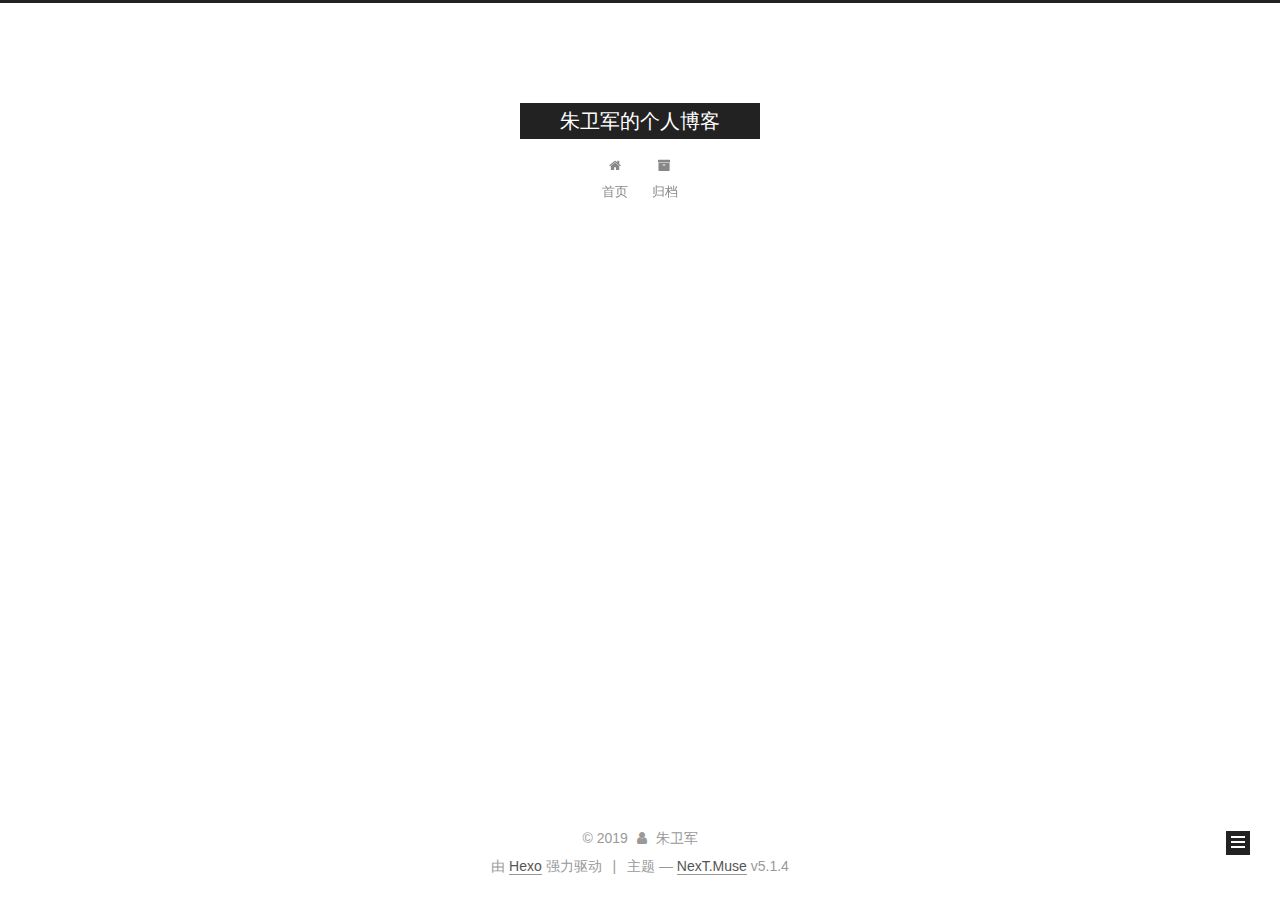
==== commit d2d315a8: "Site updated: 2019-11-09 18:37:50" ====
--- a/archives/index.html
+++ b/archives/index.html
@@ -5,7 +5,7 @@
   
 
 
-<html class="theme-next muse use-motion" lang="en">
+<html class="theme-next muse use-motion" lang="zh-Hans">
 <head>
   <meta charset="UTF-8"/>
 <meta http-equiv="X-UA-Compatible" content="IE=edge" />
@@ -79,11 +79,13 @@
 
 
 
+<meta name="description" content="何谓河广一苇杭之">
 <meta property="og:type" content="website">
-<meta property="og:title" content="Hexo">
+<meta property="og:title" content="朱卫军的个人博客">
 <meta property="og:url" content="http:&#x2F;&#x2F;yoursite.com&#x2F;archives&#x2F;index.html">
-<meta property="og:site_name" content="Hexo">
-<meta property="og:locale" content="en">
+<meta property="og:site_name" content="朱卫军的个人博客">
+<meta property="og:description" content="何谓河广一苇杭之">
+<meta property="og:locale" content="zh-Hans">
 <meta name="twitter:card" content="summary">
 
 
@@ -100,7 +102,7 @@
     motion: {"enable":true,"async":false,"transition":{"post_block":"fadeIn","post_header":"slideDownIn","post_body":"slideDownIn","coll_header":"slideLeftIn","sidebar":"slideUpIn"}},
     duoshuo: {
       userId: '0',
-      author: 'Author'
+      author: '博主'
     },
     algolia: {
       applicationID: '',
@@ -120,7 +122,7 @@
 
 
 
-  <title>Archive | Hexo</title>
+  <title>归档 | 朱卫军的个人博客</title>
   
 
 
@@ -132,7 +134,7 @@
 
 </head>
 
-<body itemscope itemtype="http://schema.org/WebPage" lang="en">
+<body itemscope itemtype="http://schema.org/WebPage" lang="zh-Hans">
 
   
   
@@ -150,7 +152,7 @@
     <div class="custom-logo-site-title">
       <a href="/"  class="brand" rel="start">
         <span class="logo-line-before"><i></i></span>
-        <span class="site-title">Hexo</span>
+        <span class="site-title">朱卫军的个人博客</span>
         <span class="logo-line-after"><i></i></span>
       </a>
     </div>
@@ -180,7 +182,7 @@
             
               <i class="menu-item-icon fa fa-fw fa-home"></i> <br />
             
-            Home
+            首页
           </a>
         </li>
       
@@ -190,7 +192,7 @@
             
               <i class="menu-item-icon fa fa-fw fa-archive"></i> <br />
             
-            Archives
+            归档
           </a>
         </li>
       
@@ -226,7 +228,7 @@
         
           
         
-        Um..! 2 posts in total. Keep on posting.
+        嗯..! 目前共计 2 篇日志。 继续努力。
       </span>
 
       
@@ -350,8 +352,8 @@
         <div class="site-overview">
           <div class="site-author motion-element" itemprop="author" itemscope itemtype="http://schema.org/Person">
             
-              <p class="site-author-name" itemprop="name">John Doe</p>
-              <p class="site-description motion-element" itemprop="description"></p>
+              <p class="site-author-name" itemprop="name">朱卫军</p>
+              <p class="site-description motion-element" itemprop="description">何谓河广一苇杭之</p>
           </div>
 
           <nav class="site-state motion-element">
@@ -362,7 +364,7 @@
                 <a href="/archives/%20%7C%7C%20archive">
               
                   <span class="site-state-item-count">2</span>
-                  <span class="site-state-item-name">posts</span>
+                  <span class="site-state-item-name">日志</span>
                 </a>
               </div>
             
@@ -406,13 +408,13 @@
   <span class="with-love">
     <i class="fa fa-user"></i>
   </span>
-  <span class="author" itemprop="copyrightHolder">John Doe</span>
+  <span class="author" itemprop="copyrightHolder">朱卫军</span>
 
   
 </div>
 
 
-  <div class="powered-by">Powered by <a class="theme-link" target="_blank" href="https://hexo.io">Hexo</a></div>
+  <div class="powered-by">由 <a class="theme-link" target="_blank" href="https://hexo.io">Hexo</a> 强力驱动</div>
 
 
 
@@ -420,7 +422,7 @@
 
 
 
-  <div class="theme-info">Theme &mdash; <a class="theme-link" target="_blank" href="https://github.com/iissnan/hexo-theme-next">NexT.Muse</a> v5.1.4</div>
+  <div class="theme-info">主题 &mdash; <a class="theme-link" target="_blank" href="https://github.com/iissnan/hexo-theme-next">NexT.Muse</a> v5.1.4</div>
 
 
 
--- a/css/main.css
+++ b/css/main.css
@@ -1822,7 +1822,7 @@
   width: 4px;
   height: 4px;
   border-radius: 50%;
-  background: #ffff9e;
+  background: #ffe8e3;
 }
 .links-of-blogroll {
   font-size: 13px;
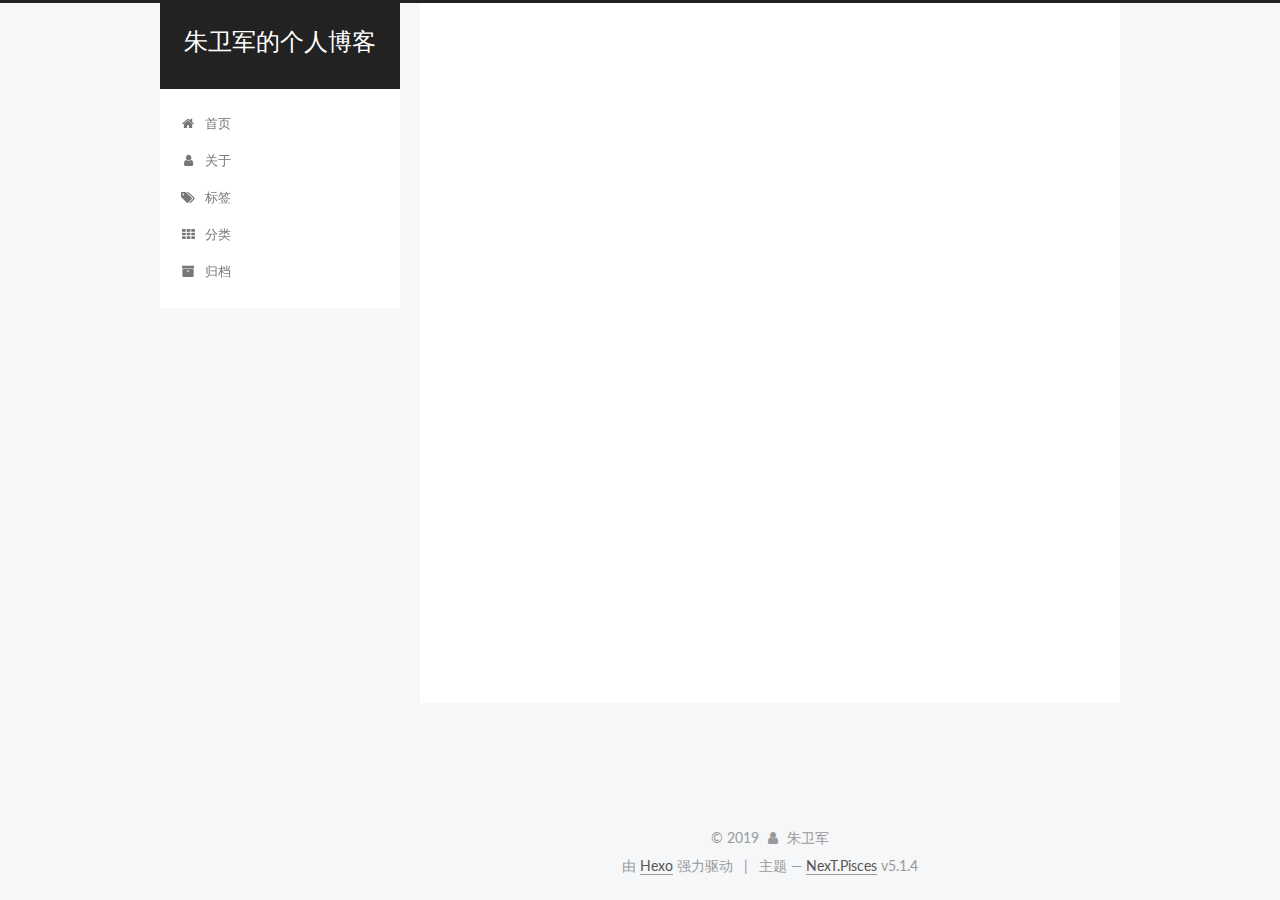
==== commit bc25c874: "Site updated: 2019-11-09 19:16:38" ====
--- a/archives/index.html
+++ b/archives/index.html
@@ -5,7 +5,7 @@
   
 
 
-<html class="theme-next muse use-motion" lang="zh-Hans">
+<html class="theme-next pisces use-motion" lang="zh-Hans">
 <head>
   <meta charset="UTF-8"/>
 <meta http-equiv="X-UA-Compatible" content="IE=edge" />
@@ -42,6 +42,50 @@
   
   <link href="/lib/fancybox/source/jquery.fancybox.css?v=2.1.5" rel="stylesheet" type="text/css" />
 
+
+
+
+  
+  
+  
+  
+
+  
+    
+    
+  
+
+  
+    
+      
+    
+
+    
+  
+
+  
+
+  
+    
+      
+    
+
+    
+  
+
+  
+    
+      
+    
+
+    
+  
+
+  
+    
+    
+    <link href="//fonts.googleapis.com/css?family=Lato:300,300italic,400,400italic,700,700italic|Roboto Slab:300,300italic,400,400italic,700,700italic|Lobster Two:300,300italic,400,400italic,700,700italic|PT Mono:300,300italic,400,400italic,700,700italic&subset=latin,latin-ext" rel="stylesheet" type="text/css">
+  
 
 
 
@@ -94,9 +138,9 @@
   var NexT = window.NexT || {};
   var CONFIG = {
     root: '/',
-    scheme: 'Muse',
+    scheme: 'Pisces',
     version: '5.1.4',
-    sidebar: {"position":"left","display":"post","offset":12,"b2t":false,"scrollpercent":false,"onmobile":false},
+    sidebar: {"position":"left","display":"always","offset":12,"b2t":false,"scrollpercent":false,"onmobile":false},
     fancybox: true,
     tabs: true,
     motion: {"enable":true,"async":false,"transition":{"post_block":"fadeIn","post_header":"slideDownIn","post_body":"slideDownIn","coll_header":"slideLeftIn","sidebar":"slideUpIn"}},
@@ -129,6 +173,16 @@
 
 
 
+  <script type="text/javascript">
+    var _hmt = _hmt || [];
+    (function() {
+      var hm = document.createElement("script");
+      hm.src = "https://hm.baidu.com/hm.js?09c9a7b8f7ac50370dc912d6a3a66bab";
+      var s = document.getElementsByTagName("script")[0];
+      s.parentNode.insertBefore(hm, s);
+    })();
+  </script>
+
 
 
 
@@ -187,6 +241,36 @@
         </li>
       
         
+        <li class="menu-item menu-item-about">
+          <a href="/about/%20" rel="section">
+            
+              <i class="menu-item-icon fa fa-fw fa-user"></i> <br />
+            
+            关于
+          </a>
+        </li>
+      
+        
+        <li class="menu-item menu-item-tags">
+          <a href="/tags/%20" rel="section">
+            
+              <i class="menu-item-icon fa fa-fw fa-tags"></i> <br />
+            
+            标签
+          </a>
+        </li>
+      
+        
+        <li class="menu-item menu-item-categories">
+          <a href="/categories/%20" rel="section">
+            
+              <i class="menu-item-icon fa fa-fw fa-th"></i> <br />
+            
+            分类
+          </a>
+        </li>
+      
+        
         <li class="menu-item menu-item-archives">
           <a href="/archives/%20" rel="section">
             
@@ -351,6 +435,10 @@
       <section class="site-overview-wrap sidebar-panel sidebar-panel-active">
         <div class="site-overview">
           <div class="site-author motion-element" itemprop="author" itemscope itemtype="http://schema.org/Person">
+            
+              <img class="site-author-image" itemprop="image"
+                src="/images/avatar.jpg"
+                alt="朱卫军" />
             
               <p class="site-author-name" itemprop="name">朱卫军</p>
               <p class="site-description motion-element" itemprop="description">何谓河广一苇杭之</p>
@@ -378,6 +466,22 @@
           
 
           
+            <div class="links-of-author motion-element">
+                
+                  <span class="links-of-author-item">
+                    <a href="mailto:zhuwjwh@outlook.com" target="_blank" title="E-Mail">
+                      
+                        <i class="fa fa-fw fa-envelope"></i>E-Mail</a>
+                  </span>
+                
+                  <span class="links-of-author-item">
+                    <a href="https://www.zhihu.com/people/pydatalysis" target="_blank" title="知乎">
+                      
+                        <i class="fa fa-fw fa-globe"></i>知乎</a>
+                  </span>
+                
+            </div>
+          
 
           
           
@@ -422,7 +526,7 @@
 
 
 
-  <div class="theme-info">主题 &mdash; <a class="theme-link" target="_blank" href="https://github.com/iissnan/hexo-theme-next">NexT.Muse</a> v5.1.4</div>
+  <div class="theme-info">主题 &mdash; <a class="theme-link" target="_blank" href="https://github.com/iissnan/hexo-theme-next">NexT.Pisces</a> v5.1.4</div>
 
 
 
@@ -522,6 +626,13 @@
   
   
 
+
+  <script type="text/javascript" src="/js/src/affix.js?v=5.1.4"></script>
+
+  <script type="text/javascript" src="/js/src/schemes/pisces.js?v=5.1.4"></script>
+
+
+
   
 
   
--- a/css/main.css
+++ b/css/main.css
@@ -189,7 +189,7 @@
   font-size: 14px;
   line-height: 2;
   color: #555;
-  background: #fff;
+  background: #f5f7f9;
 }
 @media (max-width: 767px) {
   body {
@@ -216,7 +216,7 @@
   padding: 0;
   font-weight: bold;
   line-height: 1.5;
-  font-family: 'Lato', "PingFang SC", "Microsoft YaHei", sans-serif;
+  font-family: 'Roboto Slab', 'Lato', "PingFang SC", "Microsoft YaHei", sans-serif;
 }
 h2,
 h3,
@@ -493,7 +493,7 @@
 }
 pre,
 code {
-  font-family: consolas, Menlo, "PingFang SC", "Microsoft YaHei", monospace;
+  font-family: 'PT Mono', consolas, Menlo, "PingFang SC", "Microsoft YaHei", monospace;
 }
 code {
   padding: 2px 4px;
@@ -653,8 +653,8 @@
 @media (min-width: 992px) {
   .full-image.full-image.full-image.full-image {
     max-width: none;
-    width: 110%;
-    margin: 25px -5%;
+    width: 118%;
+    margin: 0 -9%;
   }
 }
 .blockquote-center,
@@ -940,11 +940,11 @@
   display: inline-block;
   padding: 0 20px;
   font-size: 14px;
-  color: #fff;
-  background: #222;
-  border: 2px solid #222;
+  color: #555;
+  background: #fff;
+  border: 2px solid #555;
   text-decoration: none;
-  border-radius: 0;
+  border-radius: 2px;
   transition-property: background-color;
   transition-duration: 0.2s;
   transition-timing-function: ease-in-out;
@@ -953,8 +953,8 @@
 }
 .btn:hover {
   border-color: #222;
-  color: #222;
-  background: #fff;
+  color: #fff;
+  background: #222;
 }
 .btn +.btn {
   margin: 0 0 8px 8px;
@@ -1066,7 +1066,7 @@
   width: 24px;
   background: #222;
   font-size: 12px;
-  opacity: 1;
+  opacity: 0.6;
   color: #fff;
   cursor: pointer;
   text-align: center;
@@ -1087,7 +1087,7 @@
   }
 }
 .back-to-top.back-to-top-on {
-  bottom: 19px;
+  bottom: 30px;
 }
 .header {
   background: transparent;
@@ -1129,14 +1129,14 @@
   display: inline-block;
   vertical-align: top;
   line-height: 36px;
-  font-size: 20px;
+  font-size: 24px;
   font-weight: normal;
-  font-family: 'Lato', "PingFang SC", "Microsoft YaHei", sans-serif;
+  font-family: 'Lobster Two', 'Lato', "PingFang SC", "Microsoft YaHei", sans-serif;
 }
 .site-subtitle {
   margin-top: 10px;
   font-size: 13px;
-  color: #999;
+  color: #ddd;
 }
 .use-motion .brand {
   opacity: 0;
@@ -1209,7 +1209,8 @@
   transition-timing-function: ease-in-out;
   transition-delay: 0s;
 }
-.menu .menu-item a:hover {
+.menu .menu-item a:hover,
+.menu-item-active a {
   border-bottom-color: #222;
 }
 .menu .menu-item .fa {
@@ -1738,20 +1739,20 @@
   display: block;
   margin: 0 auto;
   padding: 2px;
-  max-width: 96px;
+  max-width: 120px;
   height: auto;
-  border: 2px solid #333;
+  border: 1px solid #eee;
 }
 .site-author-name {
-  margin: 5px 0 0;
+  margin: 0;
   text-align: center;
-  color: #f5f5f5;
-  font-weight: normal;
+  color: #222;
+  font-weight: 600;
 }
 .site-description {
-  margin-top: 5px;
+  margin-top: 0;
   text-align: center;
-  font-size: 14px;
+  font-size: 13px;
   color: #999;
 }
 .site-state {
@@ -1763,7 +1764,7 @@
 .site-state-item {
   display: inline-block;
   padding: 0 15px;
-  border-left: 1px solid #333;
+  border-left: 1px solid #eee;
 }
 .site-state-item:first-child {
   border-left: none;
@@ -1776,11 +1777,11 @@
   text-align: center;
   color: inherit;
   font-weight: 600;
-  font-size: 18px;
+  font-size: 16px;
 }
 .site-state-item-name {
   font-size: 13px;
-  color: inherit;
+  color: #999;
 }
 .feed-link {
   margin-top: 20px;
@@ -1822,7 +1823,7 @@
   width: 4px;
   height: 4px;
   border-radius: 50%;
-  background: #ffe8e3;
+  background: #cf506b;
 }
 .links-of-blogroll {
   font-size: 13px;
@@ -1860,7 +1861,7 @@
   color: #555;
 }
 .sidebar-nav li:hover {
-  color: #f5f5f5;
+  color: #fc6423;
 }
 .page-post-detail .sidebar-nav-toc {
   padding: 0 5px;
@@ -1869,11 +1870,11 @@
   margin-left: 10px;
 }
 .sidebar-nav .sidebar-nav-active {
-  color: #87daff;
-  border-bottom-color: #87daff;
+  color: #fc6423;
+  border-bottom-color: #fc6423;
 }
 .sidebar-nav .sidebar-nav-active:hover {
-  color: #87daff;
+  color: #fc6423;
 }
 .sidebar-panel {
   display: none;
@@ -1906,12 +1907,12 @@
   transition-timing-function: ease-in-out;
   transition-delay: 0s;
   transition-property: all;
-  color: #999;
-  border-bottom-color: #555;
+  color: #666;
+  border-bottom-color: #ccc;
 }
 .post-toc ol a:hover {
-  color: #ccc;
-  border-bottom-color: #ccc;
+  color: #000;
+  border-bottom-color: #000;
 }
 .post-toc .nav-item {
   overflow: hidden;
@@ -1933,14 +1934,14 @@
   display: block;
 }
 .post-toc .nav .active > a {
-  color: #87daff;
-  border-bottom-color: #87daff;
+  color: #fc6423;
+  border-bottom-color: #fc6423;
 }
 .post-toc .nav .active-current > a {
-  color: #87daff;
+  color: #fc6423;
 }
 .post-toc .nav .active-current > a:hover {
-  color: #87daff;
+  color: #fc6423;
 }
 .footer {
   font-size: 14px;
@@ -2345,6 +2346,16 @@
   transform: translate(-50%, -50%);
   color: #ccc;
 }
+@media (min-width: 768px) and (max-width: 991px) {
+  .busuanzi-count {
+    width: auto;
+  }
+}
+@media (max-width: 767px) {
+  .busuanzi-count {
+    width: auto;
+  }
+}
 .site-uv,
 .site-pv,
 .page-pv {
@@ -2580,83 +2591,403 @@
   }
 }
 .page-post-detail .sidebar-toggle-line {
-  background: #87daff;
+  background: #fc6423;
 }
 .page-post-detail .comments {
   overflow: hidden;
 }
-@media (max-width: 767px) {
-  .header-inner,
-  .container .main-inner,
+.header {
+  position: relative;
+  margin: 0 auto;
+  width: 960px;
+}
+@media (min-width: 768px) and (max-width: 991px) {
+  .header {
+    width: auto;
+  }
+}
+@media (max-width: 767px) {
+  .header {
+    width: auto;
+  }
+}
+.header-inner {
+  position: absolute;
+  top: 0;
+  overflow: hidden;
+  padding: 0;
+  width: 240px;
+  background: #fff;
+  box-shadow: initial;
+  border-radius: initial;
+}
+@media (min-width: 1600px) {
+  .container .header-inner {
+    width: 240px;
+  }
+}
+@media (min-width: 768px) and (max-width: 991px) {
+  .header-inner {
+    position: relative;
+    width: auto;
+    border-radius: initial;
+  }
+}
+@media (max-width: 767px) {
+  .header-inner {
+    position: relative;
+    width: auto;
+    border-radius: initial;
+  }
+}
+.main:before,
+.main:after {
+  content: " ";
+  display: table;
+}
+.main:after {
+  clear: both;
+}
+@media (min-width: 768px) and (max-width: 991px) {
+  .main {
+    padding-bottom: 100px;
+  }
+}
+@media (max-width: 767px) {
+  .main {
+    padding-bottom: 100px;
+  }
+}
+.container .main-inner {
+  width: 960px;
+}
+@media (min-width: 768px) and (max-width: 991px) {
+  .container .main-inner {
+    width: auto;
+  }
+}
+@media (max-width: 767px) {
+  .container .main-inner {
+    width: auto;
+  }
+}
+.content-wrap {
+  float: right;
+  box-sizing: border-box;
+  padding: 40px;
+  width: 700px;
+  background: #fff;
+  min-height: 700px;
+  box-shadow: initial;
+  border-radius: initial;
+}
+@media (min-width: 768px) and (max-width: 991px) {
+  .content-wrap {
+    width: 100%;
+    padding: 20px;
+    border-radius: initial;
+  }
+}
+@media (max-width: 767px) {
+  .content-wrap {
+    width: 100%;
+    padding: 20px;
+    min-height: auto;
+    border-radius: initial;
+  }
+}
+.sidebar {
+  position: static;
+  float: left;
+  margin-top: 300px;
+  width: 240px;
+  background: #f5f7f9;
+  box-shadow: none;
+}
+@media (min-width: 768px) and (max-width: 991px) {
+  .sidebar {
+    display: none;
+  }
+}
+@media (max-width: 767px) {
+  .sidebar {
+    display: none;
+  }
+}
+.sidebar-toggle {
+  display: none;
+}
+.footer-inner {
+  width: 960px;
+  padding-left: 260px;
+}
+@media (min-width: 768px) and (max-width: 991px) {
   .footer-inner {
     width: auto;
-  }
-}
-embed {
-  display: block;
-  margin: 0px auto 25px auto;
-}
-.custom-logo .site-meta-headline {
-  text-align: center;
-}
-.custom-logo .brand {
+    padding-left: 0 !important;
+    padding-right: 0 !important;
+  }
+}
+@media (max-width: 767px) {
+  .footer-inner {
+    width: auto;
+    padding-left: 0 !important;
+    padding-right: 0 !important;
+  }
+}
+.sidebar-position-right .header-inner {
+  right: 0;
+}
+.sidebar-position-right .content-wrap {
+  float: left;
+}
+.sidebar-position-right .sidebar {
+  float: right;
+}
+.sidebar-position-right .footer-inner {
+  padding-left: 0;
+  padding-right: 260px;
+}
+.site-brand-wrapper {
+  position: relative;
+}
+.site-meta {
+  padding: 20px 0;
+  color: #fff;
+  background: #222;
+}
+@media (min-width: 768px) and (max-width: 991px) {
+  .site-meta {
+    box-shadow: 0 0 16px rgba(0,0,0,0.5);
+  }
+}
+@media (max-width: 767px) {
+  .site-meta {
+    box-shadow: 0 0 16px rgba(0,0,0,0.5);
+  }
+}
+.brand {
+  padding: 0;
   background: none;
 }
-.custom-logo .site-title {
-  margin: 10px auto 0;
-  font-size: 24px;
-  color: #222;
-}
-.custom-logo .site-title a {
-  border: none;
-}
-.custom-logo-image {
-  margin: 0 auto;
-  padding: 5px;
-  max-width: 150px;
-  background: #fff;
-}
-@media (max-width: 767px) {
-  .site-nav {
-    position: absolute;
-    left: 0;
-    top: 52px;
-    margin: 0;
-    width: 100%;
-    padding: 0;
-    background: #fff;
-    border-bottom: 1px solid #ddd;
-    z-index: 1030;
-  }
-}
-@media (max-width: 767px) {
-  .menu {
-    text-align: left;
-  }
-}
-@media (max-width: 767px) {
-  .menu .menu-item {
-    display: block;
-    margin: 0 10px;
-    vertical-align: top;
-  }
-}
-@media (max-width: 767px) {
-  .menu .menu-item br {
-    display: none;
-  }
-}
-@media (max-width: 767px) {
-  .menu .menu-item a {
-    padding: 5px 10px;
-  }
-}
-.menu .menu-item .fa {
-  margin-right: 0;
+.brand:hover {
+  color: #fff;
+}
+.site-subtitle {
+  margin: 10px 10px 0;
+  font-weight: initial;
 }
 .site-search form {
   display: none;
 }
+.site-nav {
+  border-top: none;
+}
+@media (min-width: 768px) and (max-width: 991px) {
+  .site-nav {
+    display: none !important;
+  }
+}
+@media (min-width: 768px) and (max-width: 991px) {
+  .site-nav-on {
+    display: block !important;
+  }
+}
+.menu .menu-item {
+  display: block;
+  margin: 0;
+}
+.menu .menu-item a {
+  position: relative;
+  box-sizing: border-box;
+  padding: 5px 20px;
+  text-align: left;
+  line-height: inherit;
+  transition-property: background-color;
+  transition-duration: 0.2s;
+  transition-timing-function: ease-in-out;
+  transition-delay: 0s;
+}
+.menu .menu-item a:hover,
+.menu-item-active a {
+  background: #f9f9f9;
+  border-bottom-color: #fff;
+}
+.menu .menu-item br {
+  display: none;
+}
+.menu-item-active a:after {
+  content: " ";
+  position: absolute;
+  top: 50%;
+  margin-top: -3px;
+  right: 15px;
+  width: 6px;
+  height: 6px;
+  border-radius: 50%;
+  background-color: #bbb;
+}
+.btn-bar {
+  background-color: #fff;
+}
+.site-nav-toggle {
+  left: 20px;
+  top: 50%;
+  -webkit-transform: translateY(-50%);
+  -webkit-transform: translateY(-50%);
+  -moz-transform: translateY(-50%);
+  -ms-transform: translateY(-50%);
+  -o-transform: translateY(-50%);
+  transform: translateY(-50%);
+}
+@media (min-width: 768px) and (max-width: 991px) {
+  .site-nav-toggle {
+    display: block;
+  }
+}
+.use-motion .sidebar .motion-element {
+  opacity: 1;
+}
+.sidebar {
+  margin-left: -100%;
+  right: auto;
+  bottom: auto;
+  -webkit-transform: none;
+}
+.sidebar-inner {
+  box-sizing: border-box;
+  width: 240px;
+  color: #555;
+  background: #fff;
+  box-shadow: initial;
+  border-radius: initial;
+  opacity: 0;
+}
+.sidebar-inner.affix {
+  position: fixed;
+  top: 12px;
+}
+.sidebar-inner.affix-bottom {
+  position: absolute;
+}
+.site-overview {
+  text-align: left;
+}
+.site-author:before,
+.site-author:after {
+  content: " ";
+  display: table;
+}
+.site-author:after {
+  clear: both;
+}
+.sidebar a {
+  color: #555;
+}
+.sidebar a:hover {
+  color: #222;
+}
+.site-state-item {
+  padding: 0 10px;
+}
+.links-of-author-item a:before {
+  display: none;
+}
+.links-of-author-item a {
+  border-bottom: none;
+  text-decoration: underline;
+}
+.feed-link {
+  border-top: 1px dotted #ccc;
+  border-bottom: 1px dotted #ccc;
+  text-align: center;
+}
+.feed-link a {
+  display: block;
+  color: #fc6423;
+  border: none;
+}
+.feed-link a:hover {
+  background: none;
+  color: #e34603;
+}
+.feed-link a:hover i {
+  color: #e34603;
+}
+.links-of-author {
+  display: flex;
+  flex-wrap: wrap;
+  justify-content: center;
+}
+.links-of-author-item {
+  margin: 5px 0 0;
+  width: 50%;
+}
+.links-of-author-item a {
+  max-width: 216px;
+  box-sizing: border-box;
+  display: inline-block;
+  margin-right: 0;
+  margin-bottom: 0;
+  padding: 0 5px;
+  overflow: hidden;
+  white-space: nowrap;
+  text-overflow: ellipsis;
+}
+.links-of-author-item a {
+  display: block;
+  text-decoration: none;
+}
+.links-of-author-item a:hover {
+  border-radius: 4px;
+  background: #eee;
+}
+.links-of-author-item .fa {
+  margin-right: 2px;
+  font-size: 16px;
+}
+.links-of-author-item .fa-globe {
+  font-size: 15px;
+}
+.links-of-blogroll {
+  text-align: center;
+  margin-top: 20px;
+  padding: 3px 0 0;
+  border-top: 1px dotted #ccc;
+}
+.links-of-blogroll-title {
+  margin-top: 0;
+}
+.links-of-blogroll-item {
+  padding: 0;
+}
+.links-of-blogroll-inline:before,
+.links-of-blogroll-inline:after {
+  content: " ";
+  display: table;
+}
+.links-of-blogroll-inline:after {
+  clear: both;
+}
 .links-of-blogroll-inline .links-of-blogroll-item {
-  display: inline-block;
-}
+  margin: 5px 0 0;
+  width: 50%;
+  display: inline-block;
+  width: unset;
+}
+.links-of-blogroll-inline .links-of-blogroll-item a {
+  max-width: 216px;
+  box-sizing: border-box;
+  display: inline-block;
+  margin-right: 0;
+  margin-bottom: 0;
+  padding: 0 5px;
+  overflow: hidden;
+  white-space: nowrap;
+  text-overflow: ellipsis;
+}
+@media (max-width: 767px) {
+  .post-body {
+    text-align: justify;
+  }
+}
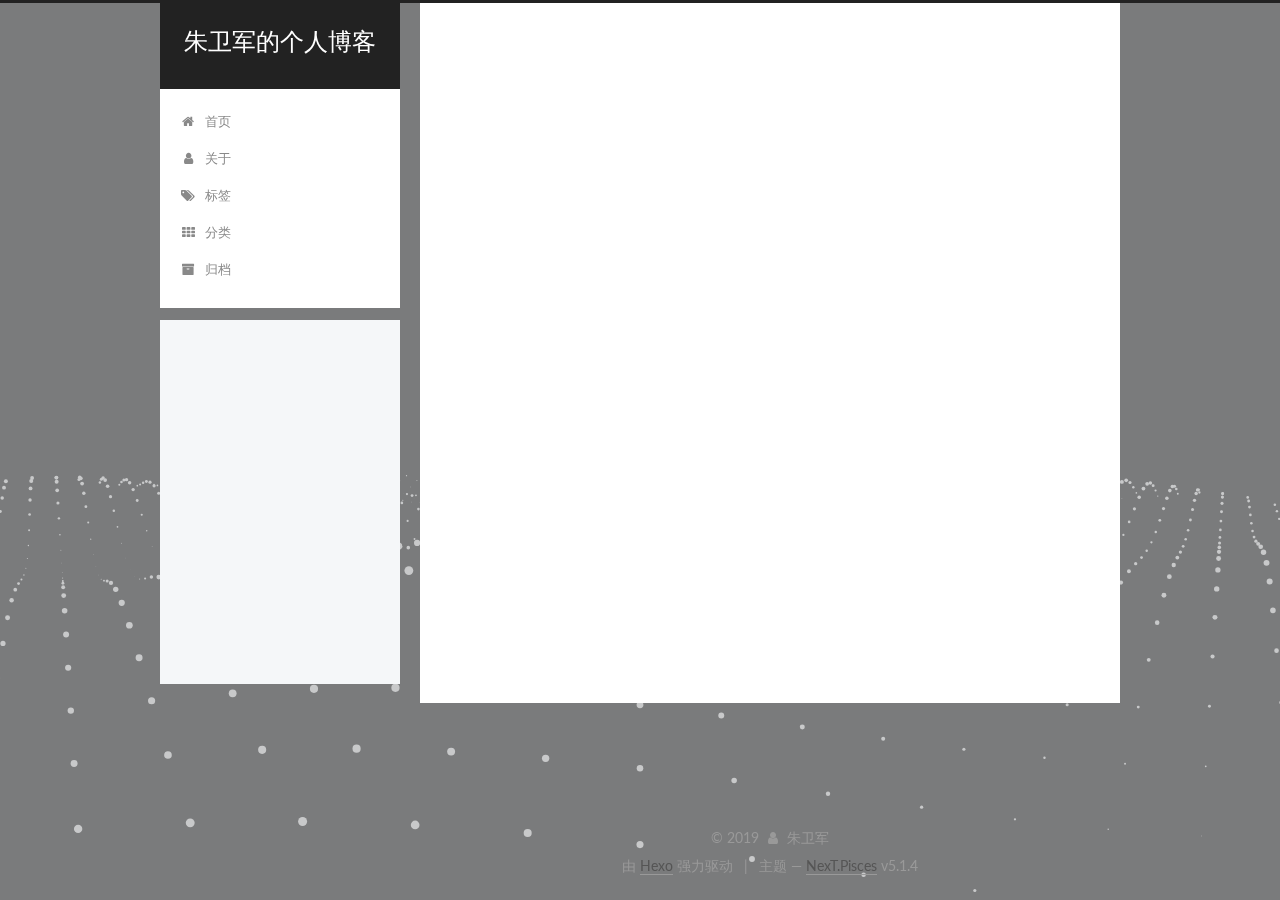
==== commit cb6851b3: "Site updated: 2019-11-09 19:42:41" ====
--- a/archives/index.html
+++ b/archives/index.html
@@ -480,6 +480,12 @@
                         <i class="fa fa-fw fa-globe"></i>知乎</a>
                   </span>
                 
+                  <span class="links-of-author-item">
+                    <a href="https://www.jianshu.com/u/c0afcb9769f6" target="_blank" title="简书">
+                      
+                        <i class="fa fa-fw fa-globe"></i>简书</a>
+                  </span>
+                
             </div>
           
 
@@ -575,6 +581,9 @@
 
 
 
+  
+  
+
 
 
 
@@ -611,6 +620,16 @@
   
   
     <script type="text/javascript" src="/lib/fancybox/source/jquery.fancybox.pack.js?v=2.1.5"></script>
+  
+
+  
+  
+    <script type="text/javascript" src="/lib/three/three.min.js"></script>
+  
+
+  
+  
+    <script type="text/javascript" src="/lib/three/three-waves.min.js"></script>
   
 
 
--- a/css/main.css
+++ b/css/main.css
@@ -1642,6 +1642,126 @@
 .fancybox-close:hover {
   border: none;
 }
+#rewardButton {
+  cursor: pointer;
+  border: 0;
+  outline: 0;
+  border-radius: 5px;
+  padding: 0;
+  margin: 0;
+  letter-spacing: normal;
+  text-transform: none;
+  text-indent: 0px;
+  text-shadow: none;
+}
+#rewardButton span {
+  display: inline-block;
+  width: 80px;
+  height: 35px;
+  border-radius: 5px;
+  color: #fff;
+  font-weight: 400;
+  font-style: normal;
+  font-variant: normal;
+  font-stretch: normal;
+  font-size: 18px;
+  font-family: "Microsoft Yahei";
+  background: #f44336;
+}
+#rewardButton span:hover {
+  background: #f7877f;
+}
+#QR {
+  padding-top: 20px;
+}
+#QR a {
+  border: 0;
+}
+#QR img {
+  width: 180px;
+  max-width: 100%;
+  display: inline-block;
+  margin: 0.8em 2em 0 2em;
+}
+#wechat:hover p {
+  animation: roll 0.1s infinite linear;
+  -webkit-animation: roll 0.1s infinite linear;
+  -moz-animation: roll 0.1s infinite linear;
+}
+#alipay:hover p {
+  animation: roll 0.1s infinite linear;
+  -webkit-animation: roll 0.1s infinite linear;
+  -moz-animation: roll 0.1s infinite linear;
+}
+#bitcoin:hover p {
+  animation: roll 0.1s infinite linear;
+  -webkit-animation: roll 0.1s infinite linear;
+  -moz-animation: roll 0.1s infinite linear;
+}
+@-moz-keyframes roll {
+  from {
+    -webkit-transform: rotateZ(30deg);
+    -moz-transform: rotateZ(30deg);
+    -ms-transform: rotateZ(30deg);
+    -o-transform: rotateZ(30deg);
+    transform: rotateZ(30deg);
+  }
+  to {
+    -webkit-transform: rotateZ(-30deg);
+    -moz-transform: rotateZ(-30deg);
+    -ms-transform: rotateZ(-30deg);
+    -o-transform: rotateZ(-30deg);
+    transform: rotateZ(-30deg);
+  }
+}
+@-webkit-keyframes roll {
+  from {
+    -webkit-transform: rotateZ(30deg);
+    -moz-transform: rotateZ(30deg);
+    -ms-transform: rotateZ(30deg);
+    -o-transform: rotateZ(30deg);
+    transform: rotateZ(30deg);
+  }
+  to {
+    -webkit-transform: rotateZ(-30deg);
+    -moz-transform: rotateZ(-30deg);
+    -ms-transform: rotateZ(-30deg);
+    -o-transform: rotateZ(-30deg);
+    transform: rotateZ(-30deg);
+  }
+}
+@-o-keyframes roll {
+  from {
+    -webkit-transform: rotateZ(30deg);
+    -moz-transform: rotateZ(30deg);
+    -ms-transform: rotateZ(30deg);
+    -o-transform: rotateZ(30deg);
+    transform: rotateZ(30deg);
+  }
+  to {
+    -webkit-transform: rotateZ(-30deg);
+    -moz-transform: rotateZ(-30deg);
+    -ms-transform: rotateZ(-30deg);
+    -o-transform: rotateZ(-30deg);
+    transform: rotateZ(-30deg);
+  }
+}
+@keyframes roll {
+  from {
+    -webkit-transform: rotateZ(30deg);
+    -moz-transform: rotateZ(30deg);
+    -ms-transform: rotateZ(30deg);
+    -o-transform: rotateZ(30deg);
+    transform: rotateZ(30deg);
+  }
+  to {
+    -webkit-transform: rotateZ(-30deg);
+    -moz-transform: rotateZ(-30deg);
+    -ms-transform: rotateZ(-30deg);
+    -o-transform: rotateZ(-30deg);
+    transform: rotateZ(-30deg);
+  }
+}
 .rtl.post-body p,
 .rtl.post-body a,
 .rtl.post-body h1,
@@ -1823,7 +1943,7 @@
   width: 4px;
   height: 4px;
   border-radius: 50%;
-  background: #cf506b;
+  background: #77ffa3;
 }
 .links-of-blogroll {
   font-size: 13px;
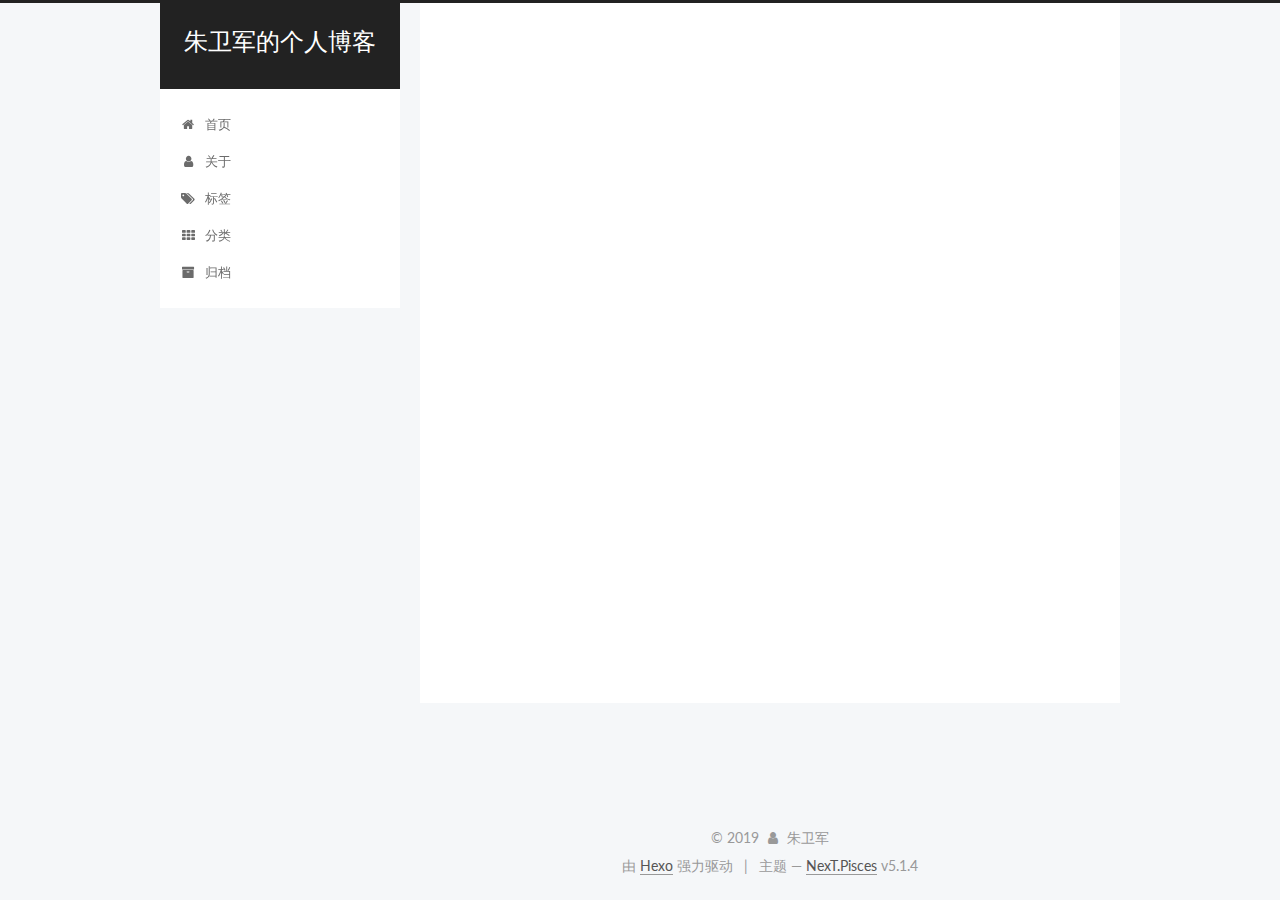
==== commit 7b3d5835: "Site updated: 2019-11-09 20:13:11" ====
--- a/archives/index.html
+++ b/archives/index.html
@@ -469,12 +469,6 @@
             <div class="links-of-author motion-element">
                 
                   <span class="links-of-author-item">
-                    <a href="mailto:zhuwjwh@outlook.com" target="_blank" title="E-Mail">
-                      
-                        <i class="fa fa-fw fa-envelope"></i>E-Mail</a>
-                  </span>
-                
-                  <span class="links-of-author-item">
                     <a href="https://www.zhihu.com/people/pydatalysis" target="_blank" title="知乎">
                       
                         <i class="fa fa-fw fa-globe"></i>知乎</a>
@@ -581,9 +575,6 @@
 
 
 
-  
-  
-
 
 
 
@@ -620,16 +611,6 @@
   
   
     <script type="text/javascript" src="/lib/fancybox/source/jquery.fancybox.pack.js?v=2.1.5"></script>
-  
-
-  
-  
-    <script type="text/javascript" src="/lib/three/three.min.js"></script>
-  
-
-  
-  
-    <script type="text/javascript" src="/lib/three/three-waves.min.js"></script>
   
 
 
--- a/css/main.css
+++ b/css/main.css
@@ -1943,7 +1943,7 @@
   width: 4px;
   height: 4px;
   border-radius: 50%;
-  background: #77ffa3;
+  background: #b6adff;
 }
 .links-of-blogroll {
   font-size: 13px;
